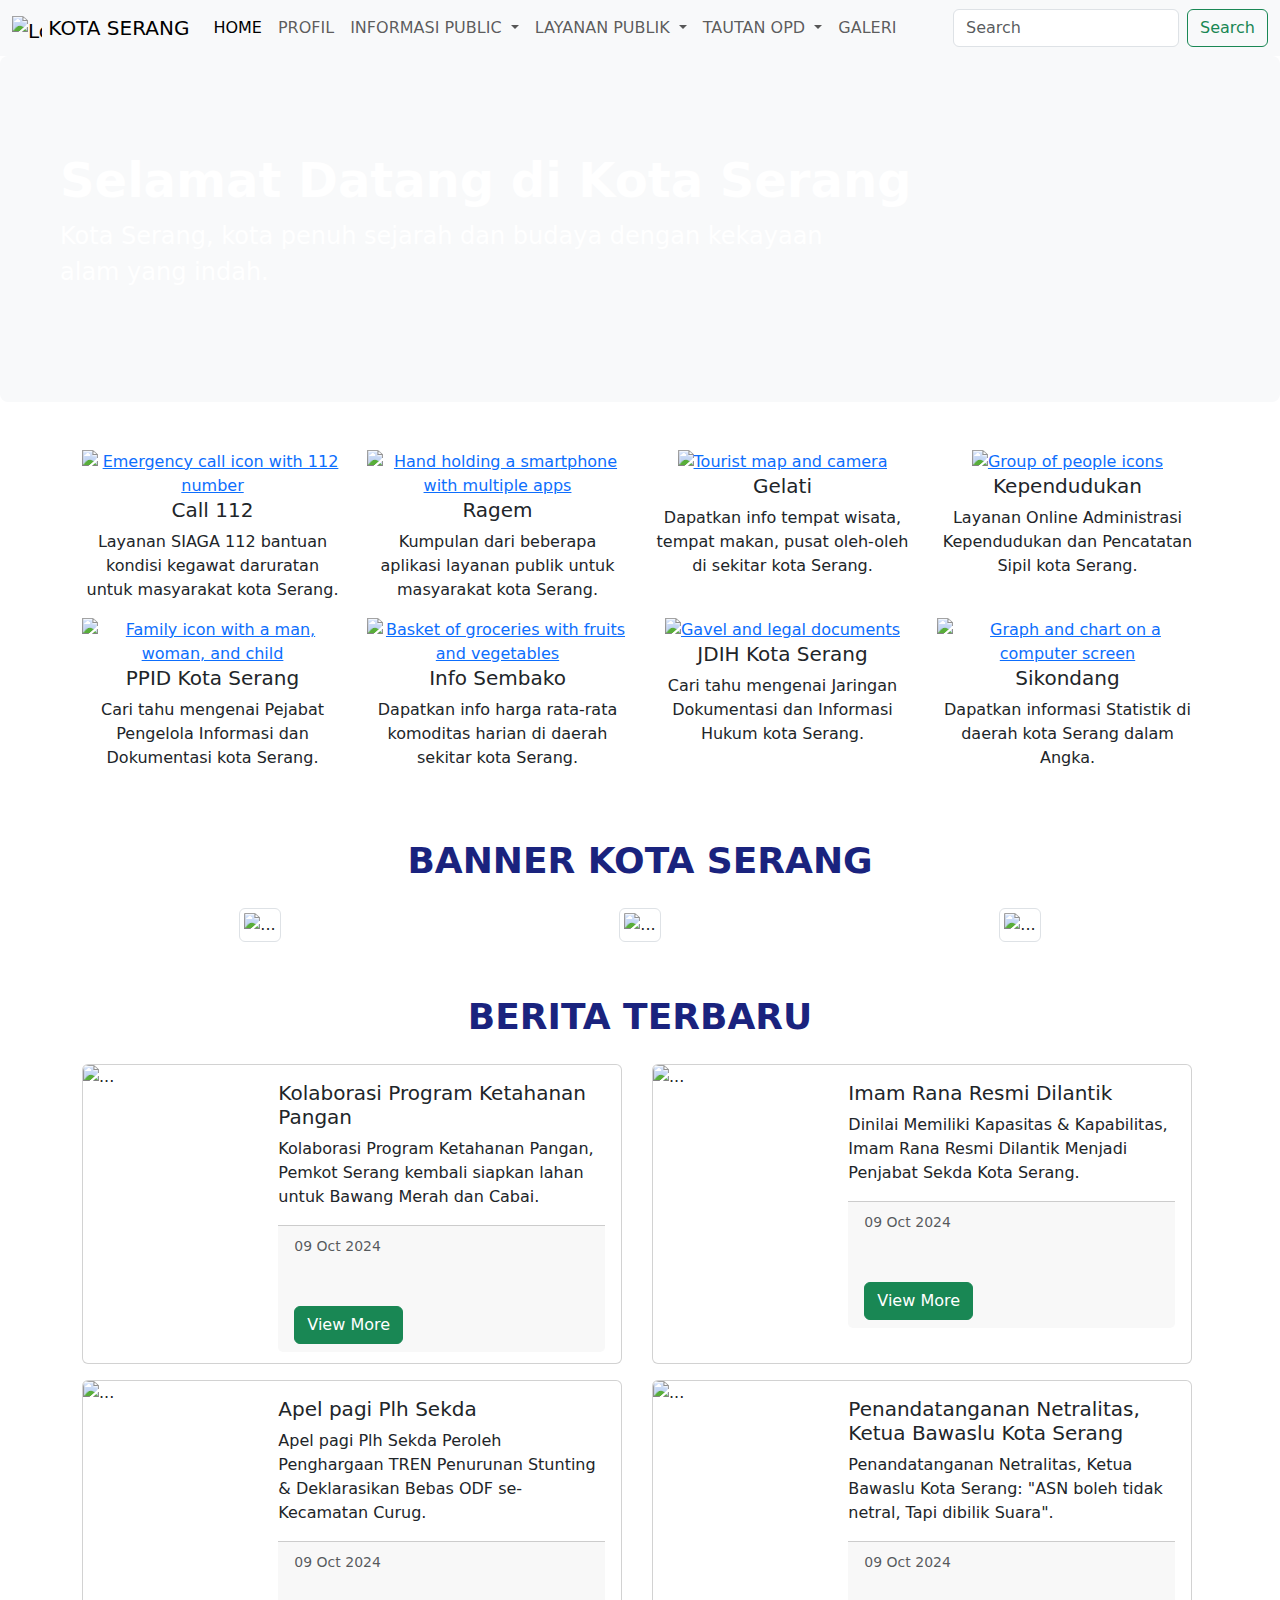
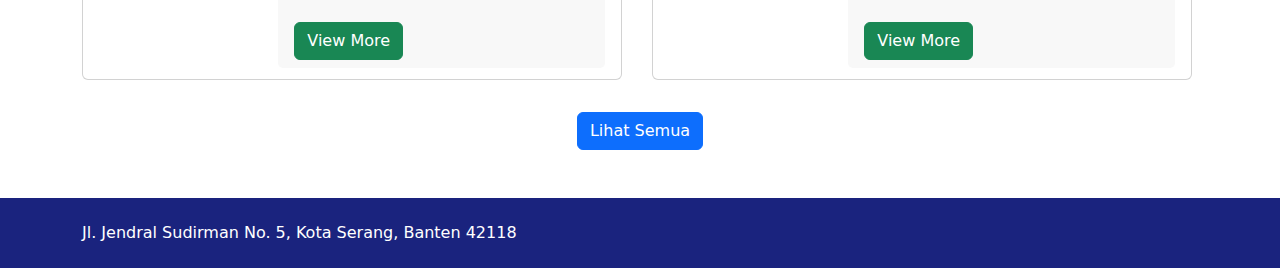
==== index.html @ 96d89152 "add tautan odp" ====
<!DOCTYPE html>
<html lang="en">
  <head>
    <meta charset="utf-8" />
    <meta name="viewport" content="width=device-width, initial-scale=1" />
    <title>KOTA SERANG</title>
    <link
      href="https://cdn.jsdelivr.net/npm/bootstrap@5.3.3/dist/css/bootstrap.min.css"
      rel="stylesheet"
      integrity="sha384-QWTKZyjpPEjISv5WaRU9OFeRpok6YctnYmDr5pNlyT2bRjXh0JMhjY6hW+ALEwIH"
      crossorigin="anonymous"
    />
    <script
      src="https://kit.fontawesome.com/6e5dc6b03e.js"
      crossorigin="anonymous"
    ></script>

    <link rel="stylesheet" href="style.css" />
  </head>
  <body>
    <!-- Navbar -->
    <nav class="navbar navbar-expand-lg bg-body-tertiary">
      <div class="container-fluid">
        <a class="navbar-brand" href="#">
          <img
            src="https://banner2.cleanpng.com/20180914/lju/kisspng-serang-regency-clip-art-south-tangerang-5b9c08087a2b71.4984529815369523285004.jpg"
            alt="Logo"
            width="30"
            height="24"
            class="d-inline-block align-text-top"
          />
          KOTA SERANG
        </a>
        <button
          class="navbar-toggler"
          type="button"
          data-bs-toggle="collapse"
          data-bs-target="#navbarSupportedContent"
          aria-controls="navbarSupportedContent"
          aria-expanded="false"
          aria-label="Toggle navigation"
        >
          <span class="navbar-toggler-icon"></span>
        </button>
        <div class="collapse navbar-collapse" id="navbarSupportedContent">
          <ul class="navbar-nav me-auto mb-2 mb-lg-0">
            <li class="nav-item">
              <a class="nav-link active" aria-current="page" href="index.html"
                >HOME</a
              >
            </li>
            <li class="nav-item">
              <a class="nav-link" aria-current="page" href="profil.html"
                >PROFIL</a
              >
            </li>
            <li class="nav-item dropdown">
              <a
                class="nav-link dropdown-toggle"
                href="#"
                role="button"
                data-bs-toggle="dropdown"
                aria-expanded="false"
              >
                INFORMASI PUBLIC
              </a>
              <ul class="dropdown-menu">
                <li>
                  <a class="dropdown-item" href="kearifanLokal.html"
                    >Kearifan Lokal</a
                  >
                </li>
                <li><a class="dropdown-item" href="#">Kependudukan</a></li>
                <li>
                  <a class="dropdown-item" href="perdaganganJasa.html"
                    >Perdagangan dan Jasa</a
                  >
                </li>
                <li><a class="dropdown-item" href="#">Pendidikan</a></li>
                <li><a class="dropdown-item" href="#">UMKM</a></li>
                <li><a class="dropdown-item" href="#">Keuangan Daerah</a></li>
              </ul>
            </li>
            <li class="nav-item dropdown">
              <a
                class="nav-link dropdown-toggle"
                href="#"
                role="button"
                data-bs-toggle="dropdown"
                aria-expanded="false"
              >
                LAYANAN PUBLIK
              </a>
              <ul class="dropdown-menu">
                <li><a class="dropdown-item" href="#">SIAGA 112</a></li>
                <li><a class="dropdown-item" href="#">RAGEM</a></li>
                <li>
                  <a class="dropdown-item" href="#">GELATI</a>
                </li>
                <li><a class="dropdown-item" href="#">INFO SEMBAKO</a></li>
                <li><a class="dropdown-item" href="#">PPID</a></li>
                <li><a class="dropdown-item" href="#">SIKONDANG</a></li>
                <li><a class="dropdown-item" href="#">JDIH KOTA SERANG</a></li>
              </ul>
            </li>
            <li class="nav-item dropdown">
              <a
                class="nav-link dropdown-toggle"
                href="#"
                role="button"
                data-bs-toggle="dropdown"
                aria-expanded="false"
              >
                TAUTAN OPD
              </a>
              <ul class="dropdown-menu">
                <li>
                  <a
                    class="dropdown-item"
                    href="https://dinkes.serangkota.go.id/"
                    >DINKES KOTA SERANG</a
                  >
                </li>
                <li>
                  <a
                    class="dropdown-item"
                    href="https://kominfo.serangkota.go.id/"
                    >KOMINFO KOTA SERANG</a
                  >
                </li>
                <li>
                  <a
                    class="dropdown-item"
                    href="https://dp3akb.serangkota.go.id/"
                    >DP3KB KOTA SERANG</a
                  >
                </li>
                <li>
                  <a
                    class="dropdown-item"
                    href="https://disdikbud2.serangkota.go.id/"
                    >DISDIKBUD KOTA SERANG</a
                  >
                </li>
                <li>
                  <a
                    class="dropdown-item"
                    href="https://kesbangpol.serangkota.go.id/"
                    >KESBANGPOL KOTA SERANG</a
                  >
                </li>
                <li>
                  <a
                    class="dropdown-item"
                    href="https://bppbj2.serangkota.go.id/"
                    >BPPJB KOTA SERANG</a
                  >
                </li>
                <li>
                  <a
                    class="dropdown-item"
                    href="https://setdprd.serangkota.go.id/"
                    >SET DPRD KOTA SERANG</a
                  >
                </li>
                <li>
                  <a
                    class="dropdown-item"
                    href="https://bkpsdm.serangkota.go.id/"
                    >BKPSDM KOTA SERANG</a
                  >
                </li>
              </ul>
            </li>
            <li class="nav-item">
              <a class="nav-link" aria-current="page" href="#">GALERI</a>
            </li>
          </ul>
          <form class="d-flex" role="search">
            <input
              class="form-control me-2"
              type="search"
              placeholder="Search"
              aria-label="Search"
            />
            <button class="btn btn-outline-success" type="submit">
              Search
            </button>
          </form>
        </div>
      </div>
    </nav>
    <!-- Jumbotron -->
    <div
      class="p-5 mb-4 bg-light rounded-3"
      style="
        background-image: url('https://dp3akb.serangkota.go.id/po-content/uploads/banner_2.jpg');
        background-size: cover;
        background-position: center;
        color: white;
      "
    >
      <div class="container-fluid py-5">
        <h1 class="display-5 fw-bold">Selamat Datang di Kota Serang</h1>
        <p class="col-md-8 fs-4">
          Kota Serang, kota penuh sejarah dan budaya dengan kekayaan alam yang
          indah.
        </p>
      </div>
    </div>
    <div class="container mt-5">
      <!-- Layanan Public -->
      <div class="row text-center layananPublic">
        <div class="col-md-3 service-item">
          <a href="tel:112">
            <img
              alt="Emergency call icon with 112 number"
              height="100"
              src="https://serangkota.go.id/po-content/uploads/112.svg"
              width="100"
            />
          </a>
          <h5>Call 112</h5>
          <p>
            Layanan SIAGA 112 bantuan kondisi kegawat daruratan untuk masyarakat
            kota Serang.
          </p>
        </div>
        <div class="col-md-3 service-item">
          <a href="https://ragem.serangkota.go.id/">
            <img
              alt="Hand holding a smartphone with multiple apps"
              height="100"
              src="https://serangkota.go.id/po-content/uploads/ragem.svg"
              width="100"
            />
          </a>
          <h5>Ragem</h5>
          <p>
            Kumpulan dari beberapa aplikasi layanan publik untuk masyarakat kota
            Serang.
          </p>
        </div>
        <div class="col-md-3 service-item">
          <a href="https://gelati.serangkota.go.id/">
            <img
              alt="Tourist map and camera"
              height="100"
              src="https://serangkota.go.id/po-content/uploads/gelati.svg"
              width="100"
            />
          </a>
          <h5>Gelati</h5>
          <p>
            Dapatkan info tempat wisata, tempat makan, pusat oleh-oleh di
            sekitar kota Serang.
          </p>
        </div>
        <div class="col-md-3 service-item">
          <a href="http://disdukcapilonline.serangkota.go.id/">
            <img
              alt="Group of people icons"
              height="100"
              src="https://serangkota.go.id/po-content/uploads/kependudukan.svg"
              width="100"
            />
          </a>
          <h5>Kependudukan</h5>
          <p>
            Layanan Online Administrasi Kependudukan dan Pencatatan Sipil kota
            Serang.
          </p>
        </div>
        <div class="col-md-3 service-item">
          <a href="https://ppid.serangkota.go.id/">
            <img
              alt="Family icon with a man, woman, and child"
              height="100"
              src="https://serangkota.go.id/po-content/uploads/ppid.svg"
              width="100"
            />
          </a>
          <h5>PPID Kota Serang</h5>
          <p>
            Cari tahu mengenai Pejabat Pengelola Informasi dan Dokumentasi kota
            Serang.
          </p>
        </div>
        <div class="col-md-3 service-item">
          <a href="https://sembako.serangkota.go.id/">
            <img
              alt="Basket of groceries with fruits and vegetables"
              height="100"
              src="https://serangkota.go.id/po-content/uploads/sembako.svg"
              width="100"
            />
          </a>
          <h5>Info Sembako</h5>
          <p>
            Dapatkan info harga rata-rata komoditas harian di daerah sekitar
            kota Serang.
          </p>
        </div>
        <div class="col-md-3 service-item">
          <a href="https://jdih.serangkota.go.id/">
            <img
              alt="Gavel and legal documents"
              height="100"
              src="https://serangkota.go.id/po-content/uploads/jdih.svg"
              width="100"
            />
          </a>
          <h5>JDIH Kota Serang</h5>
          <p>
            Cari tahu mengenai Jaringan Dokumentasi dan Informasi Hukum kota
            Serang.
          </p>
        </div>
        <div class="col-md-3 service-item">
          <a href="https://sikondang.serangkota.go.id/">
            <img
              alt="Graph and chart on a computer screen"
              height="100"
              src="https://serangkota.go.id/po-content/uploads/sikondang.svg"
              width="100"
            />
          </a>
          <h5>Sikondang</h5>
          <p>Dapatkan informasi Statistik di daerah kota Serang dalam Angka.</p>
        </div>
      </div>
      <!-- Banner -->
      <div class="banner-title mt-5">BANNER KOTA SERANG</div>
      <div class="row text-center banner">
        <div class="col-md-4">
          <img
            src="https://serangkota.go.id/po-content/uploads/85f71229-a2e8-4a72-9ba0-4908dbe231d6.jpg"
            class="img-thumbnail"
            alt="..."
          />
        </div>
        <div class="col-md-4">
          <img
            src="https://serangkota.go.id/po-content/uploads/ec9eb452-47c8-43ed-be73-42f593d1307a.jpg"
            class="img-thumbnail"
            alt="..."
          />
        </div>
        <div class="col-md-4">
          <img
            src="https://serangkota.go.id/po-content/uploads/ed7d4001-b1ed-439d-be05-78d96232c792.jpg"
            class="img-thumbnail"
            alt="..."
          />
        </div>
      </div>
      <!-- Berita Terbaru -->
      <div class="banner-title mt-5">BERITA TERBARU</div>
      <div class="row berita">
        <div class="col-md-6">
          <div class="card mb-3" style="max-width: 540px; height: 300px">
            <div class="row g-0">
              <div class="col-md-4">
                <img
                  src="https://serangkota.go.id/po-content/uploads/img-20241008-wa0056.jpg"
                  class="img-fluid rounded-start"
                  alt="..."
                />
              </div>
              <div class="col-md-8">
                <div class="card-body">
                  <h5 class="card-title">
                    Kolaborasi Program Ketahanan Pangan
                  </h5>
                  <p class="card-text">
                    Kolaborasi Program Ketahanan Pangan, Pemkot Serang kembali
                    siapkan lahan untuk Bawang Merah dan Cabai.
                  </p>
                  <p class="card-footer">
                    <small class="text-body-secondary">09 Oct 2024</small><br />
                    <a href="" class="btn btn-success mt-5">View More</a>
                  </p>
                </div>
              </div>
            </div>
          </div>
        </div>
        <div class="col-md-6">
          <div class="card mb-3" style="max-width: 540px; height: 300px">
            <div class="row g-0">
              <div class="col-md-4">
                <img
                  src="https://serangkota.go.id/po-content/uploads/img-20241009-wa0072.jpg"
                  class="img-fluid rounded-start"
                  alt="..."
                />
              </div>
              <div class="col-md-8">
                <div class="card-body">
                  <h5 class="card-title">Imam Rana Resmi Dilantik</h5>
                  <p class="card-text">
                    Dinilai Memiliki Kapasitas & Kapabilitas, Imam Rana Resmi
                    Dilantik Menjadi Penjabat Sekda Kota Serang.
                  </p>
                  <p class="card-footer">
                    <small class="text-body-secondary">09 Oct 2024</small><br />
                    <a href="" class="btn btn-success mt-5">View More</a>
                  </p>
                </div>
              </div>
            </div>
          </div>
        </div>
        <div class="col-md-6">
          <div class="card mb-3" style="max-width: 540px; height: 300px">
            <div class="row g-0">
              <div class="col-md-4">
                <img
                  src="https://serangkota.go.id/po-content/uploads/img-20241007-wa0042.jpg"
                  class="img-fluid rounded-start"
                  alt="..."
                />
              </div>
              <div class="col-md-8">
                <div class="card-body">
                  <h5 class="card-title">Apel pagi Plh Sekda</h5>
                  <p class="card-text">
                    Apel pagi Plh Sekda Peroleh Penghargaan TREN Penurunan
                    Stunting & Deklarasikan Bebas ODF se-Kecamatan Curug.
                  </p>
                  <p class="card-footer">
                    <small class="text-body-secondary">09 Oct 2024</small><br />
                    <a href="" class="btn btn-success mt-5">View More</a>
                  </p>
                </div>
              </div>
            </div>
          </div>
        </div>
        <div class="col-md-6">
          <div class="card mb-3" style="max-width: 540px; height: 300px">
            <div class="row g-0">
              <div class="col-md-4">
                <img
                  src="https://serangkota.go.id/po-content/uploads/img-20241008-wa0068.jpg"
                  class="img-fluid rounded-start"
                  alt="..."
                />
              </div>
              <div class="col-md-8">
                <div class="card-body">
                  <h5 class="card-title">
                    Penandatanganan Netralitas, Ketua Bawaslu Kota Serang
                  </h5>
                  <p class="card-text">
                    Penandatanganan Netralitas, Ketua Bawaslu Kota Serang: "ASN
                    boleh tidak netral, Tapi dibilik Suara".
                  </p>
                  <p class="card-footer">
                    <small class="text-body-secondary">09 Oct 2024</small><br />
                    <a href="" class="btn btn-success mt-5">View More</a>
                  </p>
                </div>
              </div>
            </div>
          </div>
        </div>
      </div>
      <!-- Button Berita -->
      <div class="d-flex justify-content-center mt-3">
        <div class="btn btn-primary">Lihat Semua</div>
      </div>
    </div>
    <!-- Footer -->
    <footer class="footer text-center text-lg-start mt-5">
      <div class="container">
        <div class="row align-items-center">
          <div class="col-lg-6 mb-4 mb-lg-0 text-center text-lg-start">
            <i class="fas fa-map-marker-alt"></i> Jl. Jendral Sudirman No. 5,
            Kota Serang, Banten 42118
          </div>
          <div class="col-lg-6 text-center text-lg-end social-icons">
            <a href="https://twitter.com" target="_blank"
              ><i class="fab fa-twitter"></i
            ></a>
            <a href="https://facebook.com" target="_blank"
              ><i class="fab fa-facebook-f"></i
            ></a>
            <a href="https://instagram.com" target="_blank"
              ><i class="fab fa-instagram"></i
            ></a>
            <a href="https://youtube.com" target="_blank"
              ><i class="fab fa-youtube"></i
            ></a>
          </div>
        </div>
      </div>
    </footer>
  </body>
  <script
    src="https://cdn.jsdelivr.net/npm/@popperjs/core@2.11.8/dist/umd/popper.min.js"
    integrity="sha384-I7E8VVD/ismYTF4hNIPjVp/Zjvgyol6VFvRkX/vR+Vc4jQkC+hVqc2pM8ODewa9r"
    crossorigin="anonymous"
  ></script>
  <script
    src="https://cdn.jsdelivr.net/npm/bootstrap@5.3.3/dist/js/bootstrap.min.js"
    integrity="sha384-0pUGZvbkm6XF6gxjEnlmuGrJXVbNuzT9qBBavbLwCsOGabYfZo0T0to5eqruptLy"
    crossorigin="anonymous"
  ></script>
</html>
---- style.css ----
/* banner */
.banner-title {
  font-size: 36px;
  font-weight: 700;
  color: #1a237e;
  text-align: center;
  margin-bottom: 20px;
}

.footer {
  background-color: #1a237e;
  color: white;
  padding: 20px 0;
}
.footer .social-icons a {
  color: white;
  margin: 0 10px;
  font-size: 20px;
}
.footer .social-icons a:hover {
  color: #f0f0f0;
}
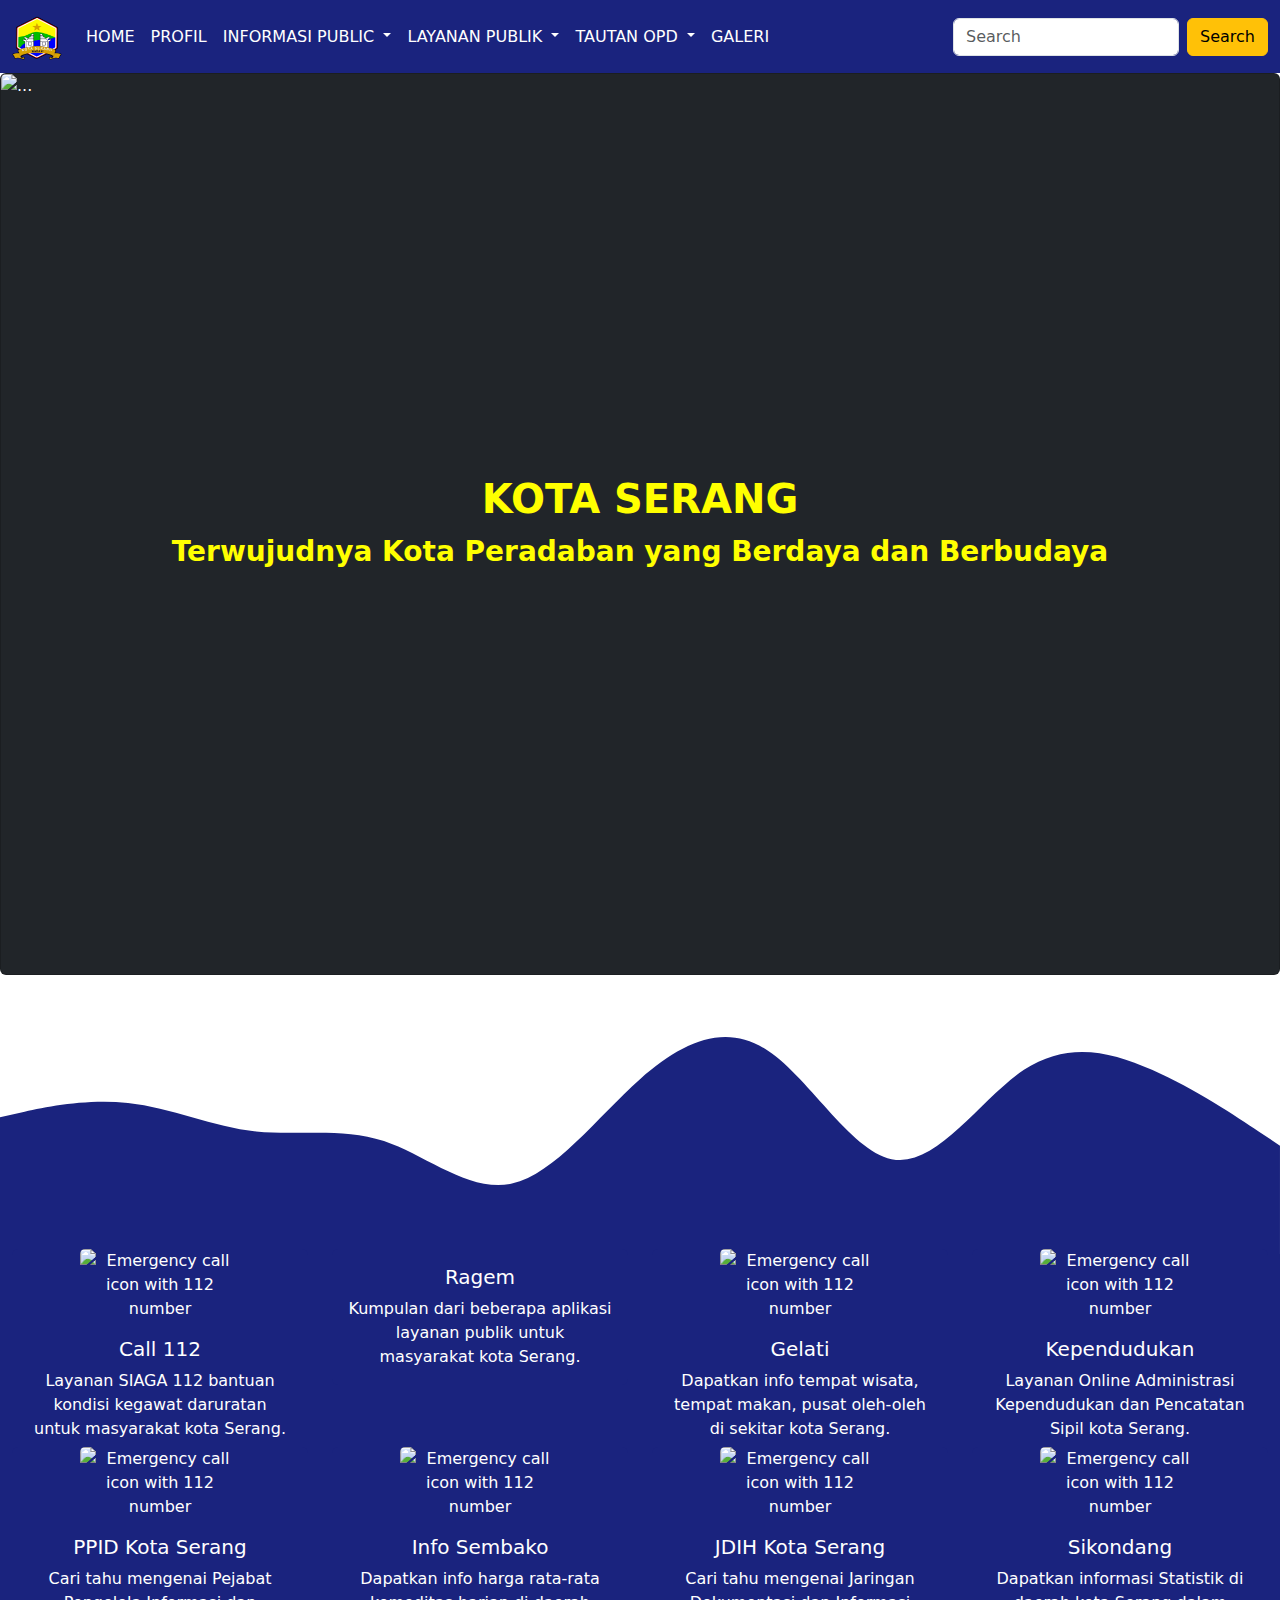
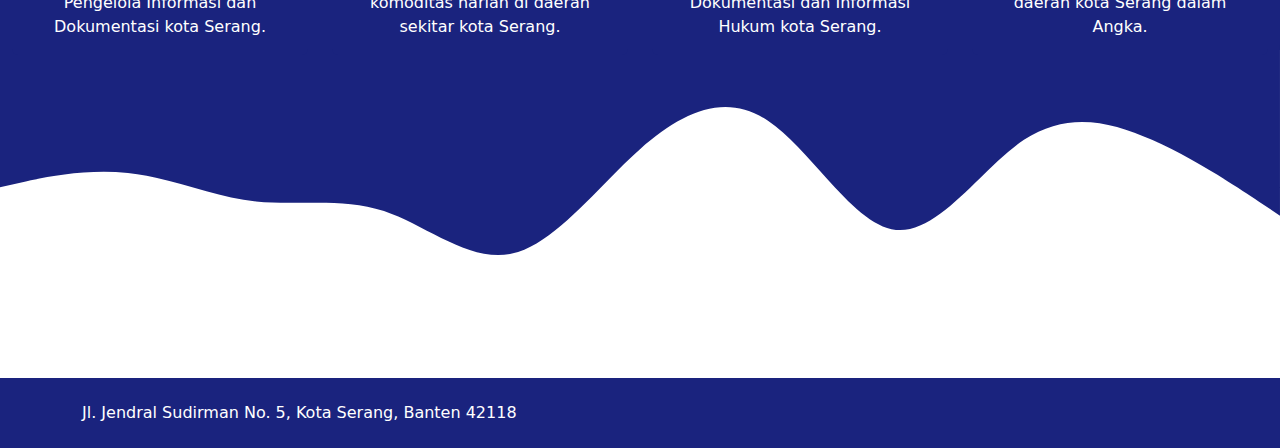
==== commit f8090d9b: "ubah desain" ====
--- a/index.html
+++ b/index.html
@@ -4,6 +4,7 @@
     <meta charset="utf-8" />
     <meta name="viewport" content="width=device-width, initial-scale=1" />
     <title>KOTA SERANG</title>
+    <link rel="icon" type="image/png" href="img/logo.png" />
     <link
       href="https://cdn.jsdelivr.net/npm/bootstrap@5.3.3/dist/css/bootstrap.min.css"
       rel="stylesheet"
@@ -19,17 +20,16 @@
   </head>
   <body>
     <!-- Navbar -->
-    <nav class="navbar navbar-expand-lg bg-body-tertiary">
+    <nav class="navbar navbar-expand-lg">
       <div class="container-fluid">
         <a class="navbar-brand" href="#">
           <img
-            src="https://banner2.cleanpng.com/20180914/lju/kisspng-serang-regency-clip-art-south-tangerang-5b9c08087a2b71.4984529815369523285004.jpg"
+            src="img/logo.png"
             alt="Logo"
-            width="30"
-            height="24"
+            width="50"
+            height="44"
             class="d-inline-block align-text-top"
           />
-          KOTA SERANG
         </a>
         <button
           class="navbar-toggler"
@@ -45,9 +45,7 @@
         <div class="collapse navbar-collapse" id="navbarSupportedContent">
           <ul class="navbar-nav me-auto mb-2 mb-lg-0">
             <li class="nav-item">
-              <a class="nav-link active" aria-current="page" href="index.html"
-                >HOME</a
-              >
+              <a class="nav-link" aria-current="page" href="index.html">HOME</a>
             </li>
             <li class="nav-item">
               <a class="nav-link" aria-current="page" href="profil.html"
@@ -183,294 +181,188 @@
               placeholder="Search"
               aria-label="Search"
             />
-            <button class="btn btn-outline-success" type="submit">
-              Search
-            </button>
+            <button class="btn btn-warning" type="submit">Search</button>
           </form>
         </div>
       </div>
     </nav>
+
     <!-- Jumbotron -->
-    <div
-      class="p-5 mb-4 bg-light rounded-3"
-      style="
-        background-image: url('https://dp3akb.serangkota.go.id/po-content/uploads/banner_2.jpg');
-        background-size: cover;
-        background-position: center;
-        color: white;
-      "
-    >
-      <div class="container-fluid py-5">
-        <h1 class="display-5 fw-bold">Selamat Datang di Kota Serang</h1>
-        <p class="col-md-8 fs-4">
-          Kota Serang, kota penuh sejarah dan budaya dengan kekayaan alam yang
-          indah.
+    <div class="card text-bg-dark jumbotron">
+      <img
+        src="https://institutbanten.ac.id/wp-content/uploads/2024/07/serang-kota.jpeg"
+        class="card-img"
+        alt="..."
+      />
+      <div class="card-img-overlay d-flex flex-column justify-content-center">
+        <h5 class="card-title jumbotron-title text-center fs-1 fw-bold">
+          KOTA SERANG
+        </h5>
+        <p class="card-text jumbotron-text text-center fs-3 fw-bold">
+          Terwujudnya Kota Peradaban yang Berdaya dan Berbudaya
         </p>
       </div>
     </div>
-    <div class="container mt-5">
-      <!-- Layanan Public -->
-      <div class="row text-center layananPublic">
-        <div class="col-md-3 service-item">
-          <a href="tel:112">
-            <img
-              alt="Emergency call icon with 112 number"
-              height="100"
+
+    <!-- Wave -->
+    <svg xmlns="http://www.w3.org/2000/svg" viewBox="0 0 1440 320">
+      <path
+        fill="#1a237e"
+        fill-opacity="1"
+        d="M0,160L24,154.7C48,149,96,139,144,144C192,149,240,171,288,176C336,181,384,171,432,186.7C480,203,528,245,576,234.7C624,224,672,160,720,117.3C768,75,816,53,864,85.3C912,117,960,203,1008,208C1056,213,1104,139,1152,106.7C1200,75,1248,85,1296,106.7C1344,128,1392,160,1416,176L1440,192L1440,320L1416,320C1392,320,1344,320,1296,320C1248,320,1200,320,1152,320C1104,320,1056,320,1008,320C960,320,912,320,864,320C816,320,768,320,720,320C672,320,624,320,576,320C528,320,480,320,432,320C384,320,336,320,288,320C240,320,192,320,144,320C96,320,48,320,24,320L0,320Z"
+      ></path>
+    </svg>
+
+    <!-- Layanan Public -->
+    <div class="container-fluid layanan-public">
+      <div class="row justify-content-center">
+        <div class="col-sm-3">
+          <div class="card border-0 text-center layanan-public">
+            <img
               src="https://serangkota.go.id/po-content/uploads/112.svg"
-              width="100"
-            />
-          </a>
-          <h5>Call 112</h5>
-          <p>
-            Layanan SIAGA 112 bantuan kondisi kegawat daruratan untuk masyarakat
-            kota Serang.
-          </p>
-        </div>
-        <div class="col-md-3 service-item">
-          <a href="https://ragem.serangkota.go.id/">
-            <img
-              alt="Hand holding a smartphone with multiple apps"
-              height="100"
+              class="card-img-top d-block mx-auto"
+              alt="Emergency call icon with 112 number"
+              style="max-width: 10rem"
+            />
+            <div class="card-body">
+              <h5 class="card-title">Call 112</h5>
+              <p class="card-text">
+                Layanan SIAGA 112 bantuan kondisi kegawat daruratan untuk
+                masyarakat kota Serang.
+              </p>
+            </div>
+          </div>
+        </div>
+        <div class="col-sm-3">
+          <div class="card border-0 text-center layanan-public">
+            <img
               src="https://serangkota.go.id/po-content/uploads/ragem.svg"
-              width="100"
-            />
-          </a>
-          <h5>Ragem</h5>
-          <p>
-            Kumpulan dari beberapa aplikasi layanan publik untuk masyarakat kota
-            Serang.
-          </p>
-        </div>
-        <div class="col-md-3 service-item">
-          <a href="https://gelati.serangkota.go.id/">
-            <img
-              alt="Tourist map and camera"
-              height="100"
+              class="card-img-top d-block mx-auto"
+              alt=""
+              style="max-width: 10rem"
+            />
+            <div class="card-body">
+              <h5 class="card-title">Ragem</h5>
+              <p class="card-text">
+                Kumpulan dari beberapa aplikasi layanan publik untuk masyarakat
+                kota Serang.
+              </p>
+            </div>
+          </div>
+        </div>
+        <div class="col-sm-3">
+          <div class="card border-0 text-center layanan-public">
+            <img
               src="https://serangkota.go.id/po-content/uploads/gelati.svg"
-              width="100"
-            />
-          </a>
-          <h5>Gelati</h5>
-          <p>
-            Dapatkan info tempat wisata, tempat makan, pusat oleh-oleh di
-            sekitar kota Serang.
-          </p>
-        </div>
-        <div class="col-md-3 service-item">
-          <a href="http://disdukcapilonline.serangkota.go.id/">
-            <img
-              alt="Group of people icons"
-              height="100"
+              class="card-img-top d-block mx-auto"
+              alt="Emergency call icon with 112 number"
+              style="max-width: 10rem"
+            />
+            <div class="card-body">
+              <h5 class="card-title">Gelati</h5>
+              <p class="card-text">
+                Dapatkan info tempat wisata, tempat makan, pusat oleh-oleh di
+                sekitar kota Serang.
+              </p>
+            </div>
+          </div>
+        </div>
+        <div class="col-sm-3">
+          <div class="card border-0 text-center layanan-public">
+            <img
               src="https://serangkota.go.id/po-content/uploads/kependudukan.svg"
-              width="100"
-            />
-          </a>
-          <h5>Kependudukan</h5>
-          <p>
-            Layanan Online Administrasi Kependudukan dan Pencatatan Sipil kota
-            Serang.
-          </p>
-        </div>
-        <div class="col-md-3 service-item">
-          <a href="https://ppid.serangkota.go.id/">
-            <img
-              alt="Family icon with a man, woman, and child"
-              height="100"
-              src="https://serangkota.go.id/po-content/uploads/ppid.svg"
-              width="100"
-            />
-          </a>
-          <h5>PPID Kota Serang</h5>
-          <p>
-            Cari tahu mengenai Pejabat Pengelola Informasi dan Dokumentasi kota
-            Serang.
-          </p>
-        </div>
-        <div class="col-md-3 service-item">
-          <a href="https://sembako.serangkota.go.id/">
-            <img
-              alt="Basket of groceries with fruits and vegetables"
-              height="100"
+              class="card-img-top d-block mx-auto"
+              alt="Emergency call icon with 112 number"
+              style="max-width: 10rem"
+            />
+            <div class="card-body">
+              <h5 class="card-title">Kependudukan</h5>
+              <p class="card-text">
+                Layanan Online Administrasi Kependudukan dan Pencatatan Sipil
+                kota Serang.
+              </p>
+            </div>
+          </div>
+        </div>
+        <div class="col-sm-3">
+          <div class="card border-0 text-center layanan-public">
+            <img
               src="https://serangkota.go.id/po-content/uploads/sembako.svg"
-              width="100"
-            />
-          </a>
-          <h5>Info Sembako</h5>
-          <p>
-            Dapatkan info harga rata-rata komoditas harian di daerah sekitar
-            kota Serang.
-          </p>
-        </div>
-        <div class="col-md-3 service-item">
-          <a href="https://jdih.serangkota.go.id/">
-            <img
-              alt="Gavel and legal documents"
-              height="100"
+              class="card-img-top d-block mx-auto"
+              alt="Emergency call icon with 112 number"
+              style="max-width: 10rem"
+            />
+            <div class="card-body">
+              <h5 class="card-title">PPID Kota Serang</h5>
+              <p class="card-text">
+                Cari tahu mengenai Pejabat Pengelola Informasi dan Dokumentasi
+                kota Serang.
+              </p>
+            </div>
+          </div>
+        </div>
+        <div class="col-sm-3">
+          <div class="card border-0 text-center layanan-public">
+            <img
+              src="https://serangkota.go.id/po-content/uploads/sembako.svg"
+              class="card-img-top d-block mx-auto"
+              alt="Emergency call icon with 112 number"
+              style="max-width: 10rem"
+            />
+            <div class="card-body">
+              <h5 class="card-title">Info Sembako</h5>
+              <p class="card-text">
+                Dapatkan info harga rata-rata komoditas harian di daerah sekitar
+                kota Serang.
+              </p>
+            </div>
+          </div>
+        </div>
+        <div class="col-sm-3">
+          <div class="card border-0 text-center layanan-public">
+            <img
               src="https://serangkota.go.id/po-content/uploads/jdih.svg"
-              width="100"
-            />
-          </a>
-          <h5>JDIH Kota Serang</h5>
-          <p>
-            Cari tahu mengenai Jaringan Dokumentasi dan Informasi Hukum kota
-            Serang.
-          </p>
-        </div>
-        <div class="col-md-3 service-item">
-          <a href="https://sikondang.serangkota.go.id/">
-            <img
-              alt="Graph and chart on a computer screen"
-              height="100"
+              class="card-img-top d-block mx-auto"
+              alt="Emergency call icon with 112 number"
+              style="max-width: 10rem"
+            />
+            <div class="card-body">
+              <h5 class="card-title">JDIH Kota Serang</h5>
+              <p class="card-text">
+                Cari tahu mengenai Jaringan Dokumentasi dan Informasi Hukum kota
+                Serang.
+              </p>
+            </div>
+          </div>
+        </div>
+        <div class="col-sm-3">
+          <div class="card border-0 text-center layanan-public">
+            <img
               src="https://serangkota.go.id/po-content/uploads/sikondang.svg"
-              width="100"
-            />
-          </a>
-          <h5>Sikondang</h5>
-          <p>Dapatkan informasi Statistik di daerah kota Serang dalam Angka.</p>
-        </div>
-      </div>
-      <!-- Banner -->
-      <div class="banner-title mt-5">BANNER KOTA SERANG</div>
-      <div class="row text-center banner">
-        <div class="col-md-4">
-          <img
-            src="https://serangkota.go.id/po-content/uploads/85f71229-a2e8-4a72-9ba0-4908dbe231d6.jpg"
-            class="img-thumbnail"
-            alt="..."
-          />
-        </div>
-        <div class="col-md-4">
-          <img
-            src="https://serangkota.go.id/po-content/uploads/ec9eb452-47c8-43ed-be73-42f593d1307a.jpg"
-            class="img-thumbnail"
-            alt="..."
-          />
-        </div>
-        <div class="col-md-4">
-          <img
-            src="https://serangkota.go.id/po-content/uploads/ed7d4001-b1ed-439d-be05-78d96232c792.jpg"
-            class="img-thumbnail"
-            alt="..."
-          />
-        </div>
-      </div>
-      <!-- Berita Terbaru -->
-      <div class="banner-title mt-5">BERITA TERBARU</div>
-      <div class="row berita">
-        <div class="col-md-6">
-          <div class="card mb-3" style="max-width: 540px; height: 300px">
-            <div class="row g-0">
-              <div class="col-md-4">
-                <img
-                  src="https://serangkota.go.id/po-content/uploads/img-20241008-wa0056.jpg"
-                  class="img-fluid rounded-start"
-                  alt="..."
-                />
-              </div>
-              <div class="col-md-8">
-                <div class="card-body">
-                  <h5 class="card-title">
-                    Kolaborasi Program Ketahanan Pangan
-                  </h5>
-                  <p class="card-text">
-                    Kolaborasi Program Ketahanan Pangan, Pemkot Serang kembali
-                    siapkan lahan untuk Bawang Merah dan Cabai.
-                  </p>
-                  <p class="card-footer">
-                    <small class="text-body-secondary">09 Oct 2024</small><br />
-                    <a href="" class="btn btn-success mt-5">View More</a>
-                  </p>
-                </div>
-              </div>
-            </div>
-          </div>
-        </div>
-        <div class="col-md-6">
-          <div class="card mb-3" style="max-width: 540px; height: 300px">
-            <div class="row g-0">
-              <div class="col-md-4">
-                <img
-                  src="https://serangkota.go.id/po-content/uploads/img-20241009-wa0072.jpg"
-                  class="img-fluid rounded-start"
-                  alt="..."
-                />
-              </div>
-              <div class="col-md-8">
-                <div class="card-body">
-                  <h5 class="card-title">Imam Rana Resmi Dilantik</h5>
-                  <p class="card-text">
-                    Dinilai Memiliki Kapasitas & Kapabilitas, Imam Rana Resmi
-                    Dilantik Menjadi Penjabat Sekda Kota Serang.
-                  </p>
-                  <p class="card-footer">
-                    <small class="text-body-secondary">09 Oct 2024</small><br />
-                    <a href="" class="btn btn-success mt-5">View More</a>
-                  </p>
-                </div>
-              </div>
-            </div>
-          </div>
-        </div>
-        <div class="col-md-6">
-          <div class="card mb-3" style="max-width: 540px; height: 300px">
-            <div class="row g-0">
-              <div class="col-md-4">
-                <img
-                  src="https://serangkota.go.id/po-content/uploads/img-20241007-wa0042.jpg"
-                  class="img-fluid rounded-start"
-                  alt="..."
-                />
-              </div>
-              <div class="col-md-8">
-                <div class="card-body">
-                  <h5 class="card-title">Apel pagi Plh Sekda</h5>
-                  <p class="card-text">
-                    Apel pagi Plh Sekda Peroleh Penghargaan TREN Penurunan
-                    Stunting & Deklarasikan Bebas ODF se-Kecamatan Curug.
-                  </p>
-                  <p class="card-footer">
-                    <small class="text-body-secondary">09 Oct 2024</small><br />
-                    <a href="" class="btn btn-success mt-5">View More</a>
-                  </p>
-                </div>
-              </div>
-            </div>
-          </div>
-        </div>
-        <div class="col-md-6">
-          <div class="card mb-3" style="max-width: 540px; height: 300px">
-            <div class="row g-0">
-              <div class="col-md-4">
-                <img
-                  src="https://serangkota.go.id/po-content/uploads/img-20241008-wa0068.jpg"
-                  class="img-fluid rounded-start"
-                  alt="..."
-                />
-              </div>
-              <div class="col-md-8">
-                <div class="card-body">
-                  <h5 class="card-title">
-                    Penandatanganan Netralitas, Ketua Bawaslu Kota Serang
-                  </h5>
-                  <p class="card-text">
-                    Penandatanganan Netralitas, Ketua Bawaslu Kota Serang: "ASN
-                    boleh tidak netral, Tapi dibilik Suara".
-                  </p>
-                  <p class="card-footer">
-                    <small class="text-body-secondary">09 Oct 2024</small><br />
-                    <a href="" class="btn btn-success mt-5">View More</a>
-                  </p>
-                </div>
-              </div>
-            </div>
-          </div>
-        </div>
-      </div>
-      <!-- Button Berita -->
-      <div class="d-flex justify-content-center mt-3">
-        <div class="btn btn-primary">Lihat Semua</div>
+              class="card-img-top d-block mx-auto"
+              alt="Emergency call icon with 112 number"
+              style="max-width: 10rem"
+            />
+            <div class="card-body">
+              <h5 class="card-title">Sikondang</h5>
+              <p class="card-text">
+                Dapatkan informasi Statistik di daerah kota Serang dalam Angka.
+              </p>
+            </div>
+          </div>
+        </div>
       </div>
     </div>
+
+    <!-- Wave -->
+    <svg xmlns="http://www.w3.org/2000/svg" viewBox="0 0 1440 320">
+      <path
+        fill="#1a237e"
+        fill-opacity="1"
+        d="M0,160L24,154.7C48,149,96,139,144,144C192,149,240,171,288,176C336,181,384,171,432,186.7C480,203,528,245,576,234.7C624,224,672,160,720,117.3C768,75,816,53,864,85.3C912,117,960,203,1008,208C1056,213,1104,139,1152,106.7C1200,75,1248,85,1296,106.7C1344,128,1392,160,1416,176L1440,192L1440,0L1416,0C1392,0,1344,0,1296,0C1248,0,1200,0,1152,0C1104,0,1056,0,1008,0C960,0,912,0,864,0C816,0,768,0,720,0C672,0,624,0,576,0C528,0,480,0,432,0C384,0,336,0,288,0C240,0,192,0,144,0C96,0,48,0,24,0L0,0Z"
+      ></path>
+    </svg>
+
     <!-- Footer -->
     <footer class="footer text-center text-lg-start mt-5">
       <div class="container">
--- a/style.css
+++ b/style.css
@@ -1,3 +1,36 @@
+/* Navbar  */
+.navbar {
+  background-color: #1a237e;
+}
+
+.navbar .container-fluid a {
+  color: white;
+}
+
+.jumbotron img {
+  height: 100vh;
+  width: 100%;
+}
+
+.jumbotron-title {
+  color: yellow;
+}
+
+.jumbotron-text {
+  color: yellow;
+}
+
+.dropdown-menu {
+  background-color: #1a237e;
+}
+
+.layanan-public {
+  background-color: #1a237e;
+  color: white;
+  margin-top: -5px;
+  margin-bottom: -5px;
+}
+
 /* banner */
 .banner-title {
   font-size: 36px;
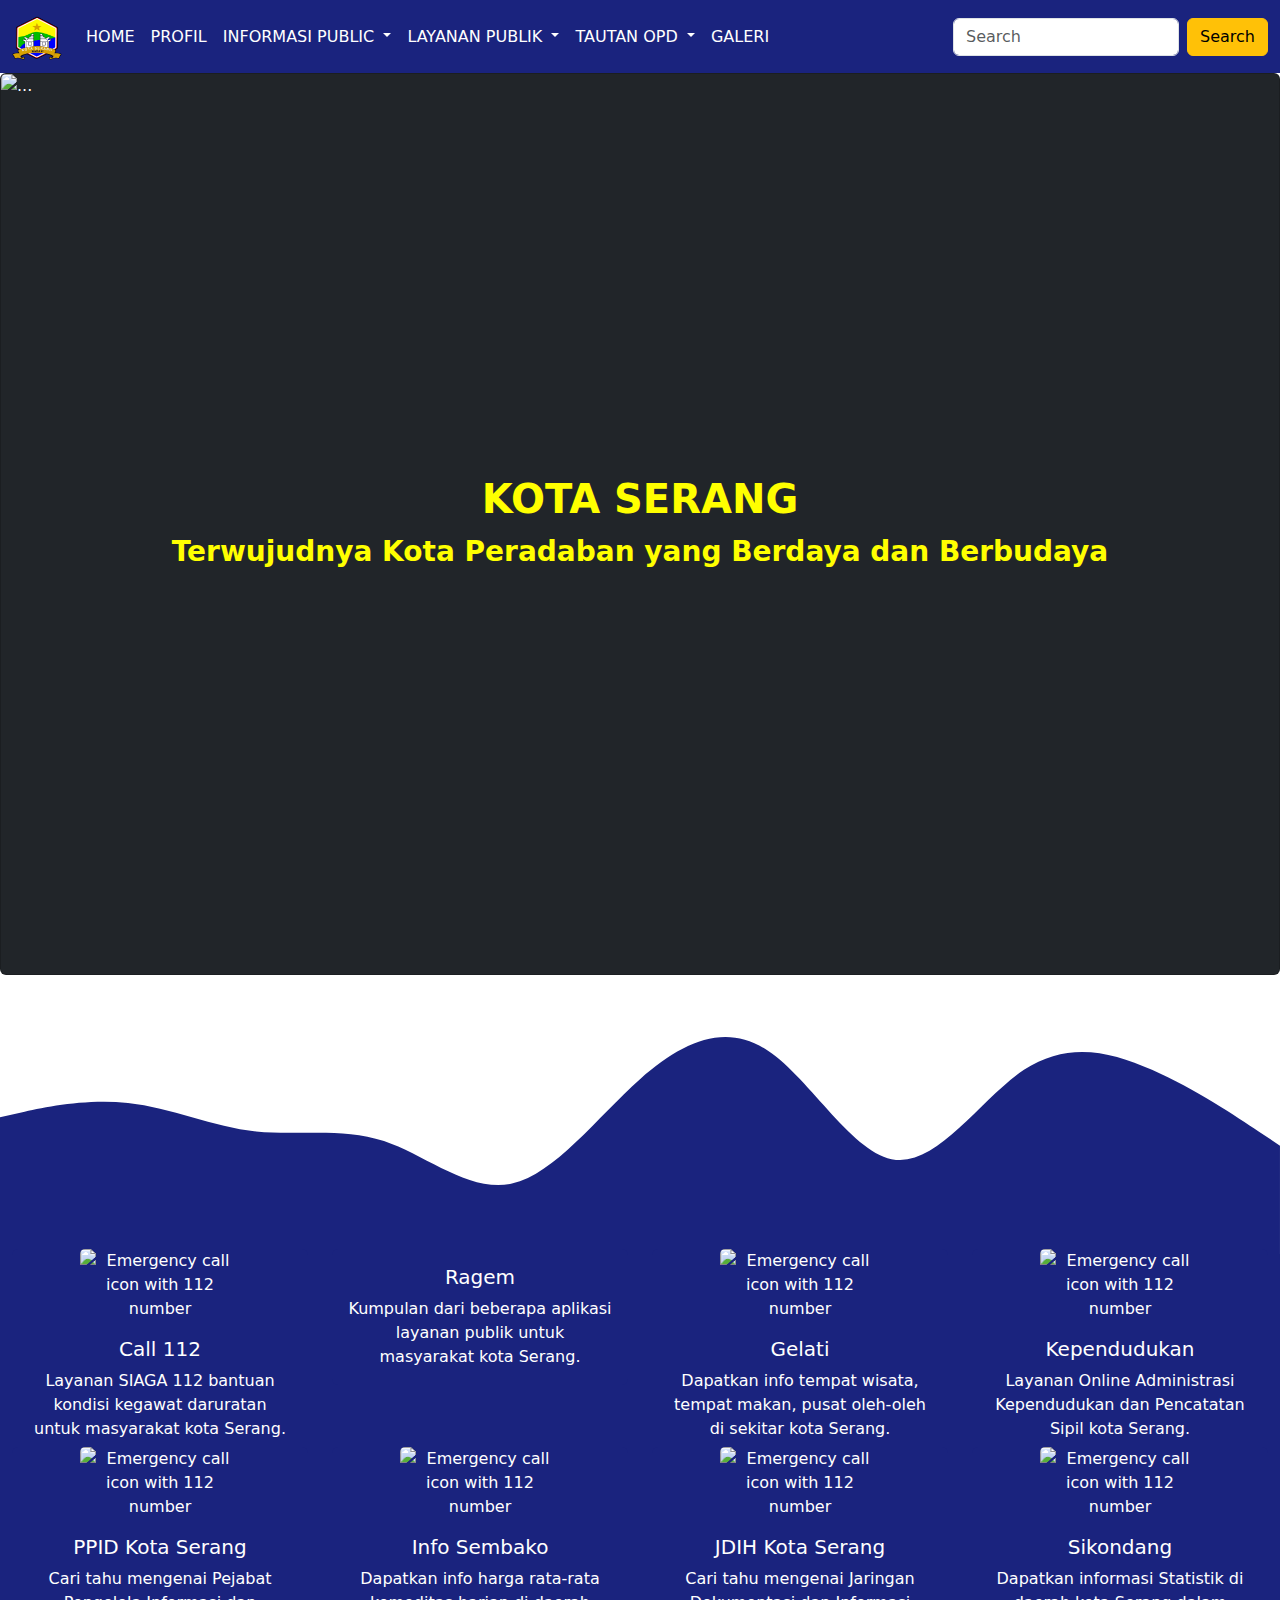
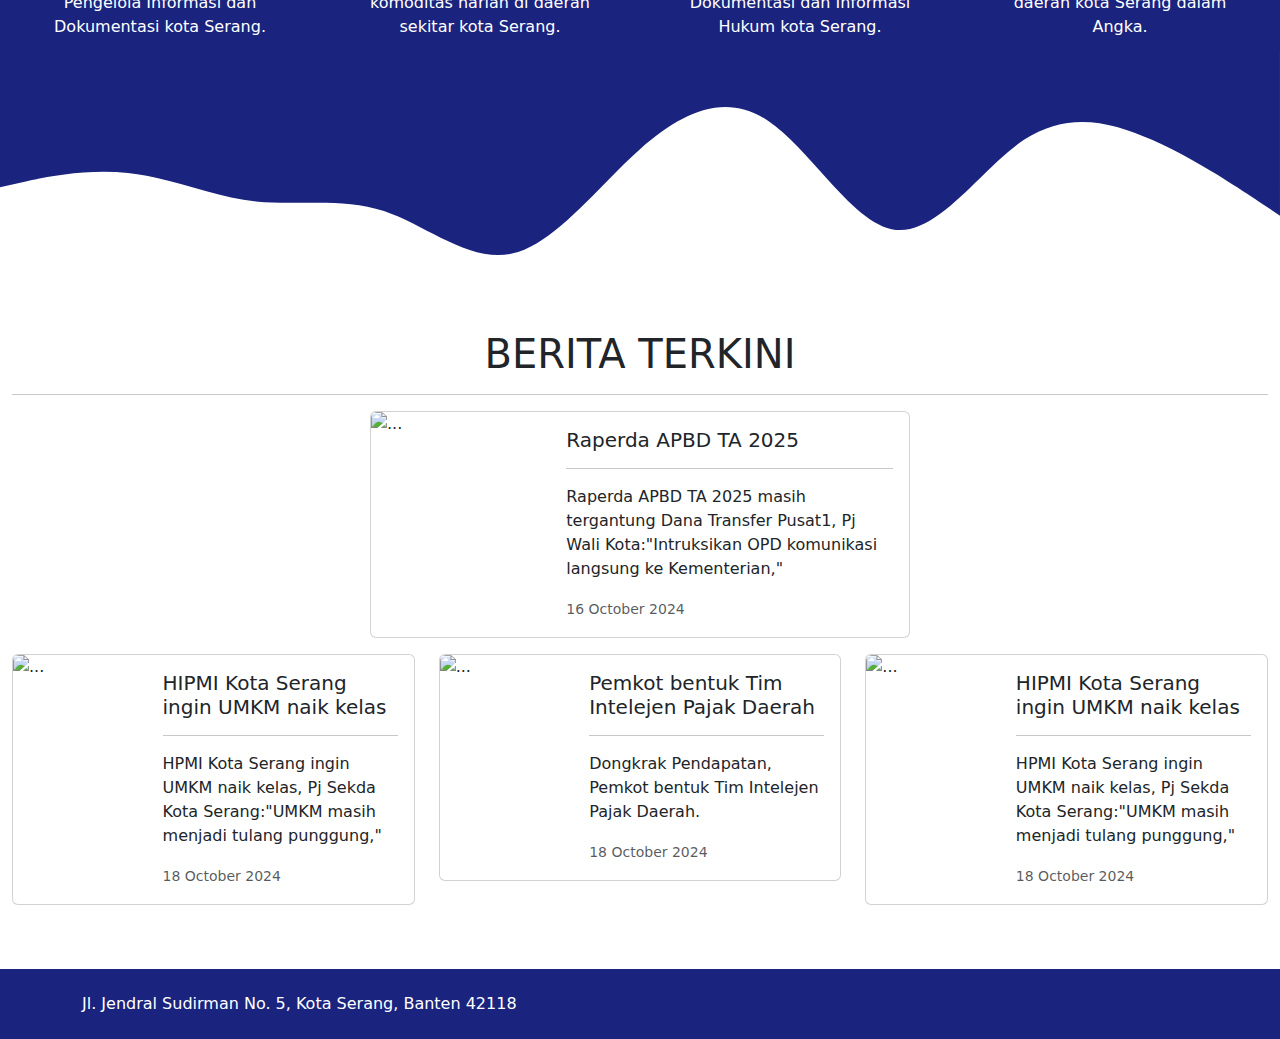
==== commit 1cf09d41: "add berita terkini" ====
--- a/index.html
+++ b/index.html
@@ -363,6 +363,127 @@
       ></path>
     </svg>
 
+    <!-- Berita Terkini -->
+    <div class="container-fluid berita-terkini">
+      <div class="title-berita-terkini text-center">
+        <h1>BERITA TERKINI</h1>
+        <hr />
+      </div>
+      <div class="d-flex justify-content-center align-items-center">
+        <div class="card mb-3" style="max-width: 540px">
+          <div class="row g-0">
+            <div class="col-md-4">
+              <img
+                src="https://serangkota.go.id/po-content/uploads/img-20241016-wa0024.jpg"
+                class="img-fluid rounded-start"
+                alt="..."
+              />
+            </div>
+            <div class="col-md-8">
+              <div class="card-body">
+                <h5 class="card-title">Raperda APBD TA 2025</h5>
+                <hr />
+                <p class="card-text">
+                  Raperda APBD TA 2025 masih tergantung Dana Transfer Pusat1, Pj
+                  Wali Kota:"Intruksikan OPD komunikasi langsung ke
+                  Kementerian,"
+                </p>
+                <p class="card-text">
+                  <small class="text-body-secondary">16 October 2024</small>
+                </p>
+              </div>
+            </div>
+          </div>
+        </div>
+      </div>
+      <div class="row">
+        <div class="col-md-4">
+          <div class="card mb-3" style="max-width: 540px">
+            <div class="row g-0">
+              <div class="col-md-4">
+                <img
+                  src="https://serangkota.go.id/po-content/uploads/img-20241018-wa0062.jpg"
+                  class="img-fluid rounded-start"
+                  alt="..."
+                />
+              </div>
+              <div class="col-md-8">
+                <div class="card-body">
+                  <h5 class="card-title">
+                    HIPMI Kota Serang ingin UMKM naik kelas
+                  </h5>
+                  <hr />
+                  <p class="card-text">
+                    HPMI Kota Serang ingin UMKM naik kelas, Pj Sekda Kota
+                    Serang:"UMKM masih menjadi tulang punggung,"
+                  </p>
+                  <p class="card-text">
+                    <small class="text-body-secondary">18 October 2024</small>
+                  </p>
+                </div>
+              </div>
+            </div>
+          </div>
+        </div>
+        <div class="col-md-4">
+          <div class="card mb-3" style="max-width: 540px">
+            <div class="row g-0">
+              <div class="col-md-4">
+                <img
+                  src="https://serangkota.go.id/po-content/uploads/img-20241018-wa0004.jpg"
+                  class="img-fluid rounded-start"
+                  alt="..."
+                />
+              </div>
+              <div class="col-md-8">
+                <div class="card-body">
+                  <h5 class="card-title">
+                    Pemkot bentuk Tim Intelejen Pajak Daerah
+                  </h5>
+                  <hr />
+                  <p class="card-text">
+                    Dongkrak Pendapatan, Pemkot bentuk Tim Intelejen Pajak
+                    Daerah.
+                  </p>
+                  <p class="card-text">
+                    <small class="text-body-secondary">18 October 2024</small>
+                  </p>
+                </div>
+              </div>
+            </div>
+          </div>
+        </div>
+        <div class="col-md-4">
+          <div class="card mb-3" style="max-width: 540px">
+            <div class="row g-0">
+              <div class="col-md-4">
+                <img
+                  src="https://serangkota.go.id/po-content/uploads/img-20241018-wa0062.jpg"
+                  class="img-fluid rounded-start"
+                  alt="..."
+                />
+              </div>
+              <div class="col-md-8">
+                <div class="card-body">
+                  <h5 class="card-title">
+                    HIPMI Kota Serang ingin UMKM naik kelas
+                  </h5>
+                  <hr />
+                  <p class="card-text">
+                    HPMI Kota Serang ingin UMKM naik kelas, Pj Sekda Kota
+                    Serang:"UMKM masih menjadi tulang punggung,"
+                  </p>
+                  <p class="card-text">
+                    <small class="text-body-secondary">18 October 2024</small>
+                  </p>
+                </div>
+              </div>
+            </div>
+          </div>
+        </div>
+      </div>
+    </div>
+
     <!-- Footer -->
     <footer class="footer text-center text-lg-start mt-5">
       <div class="container">
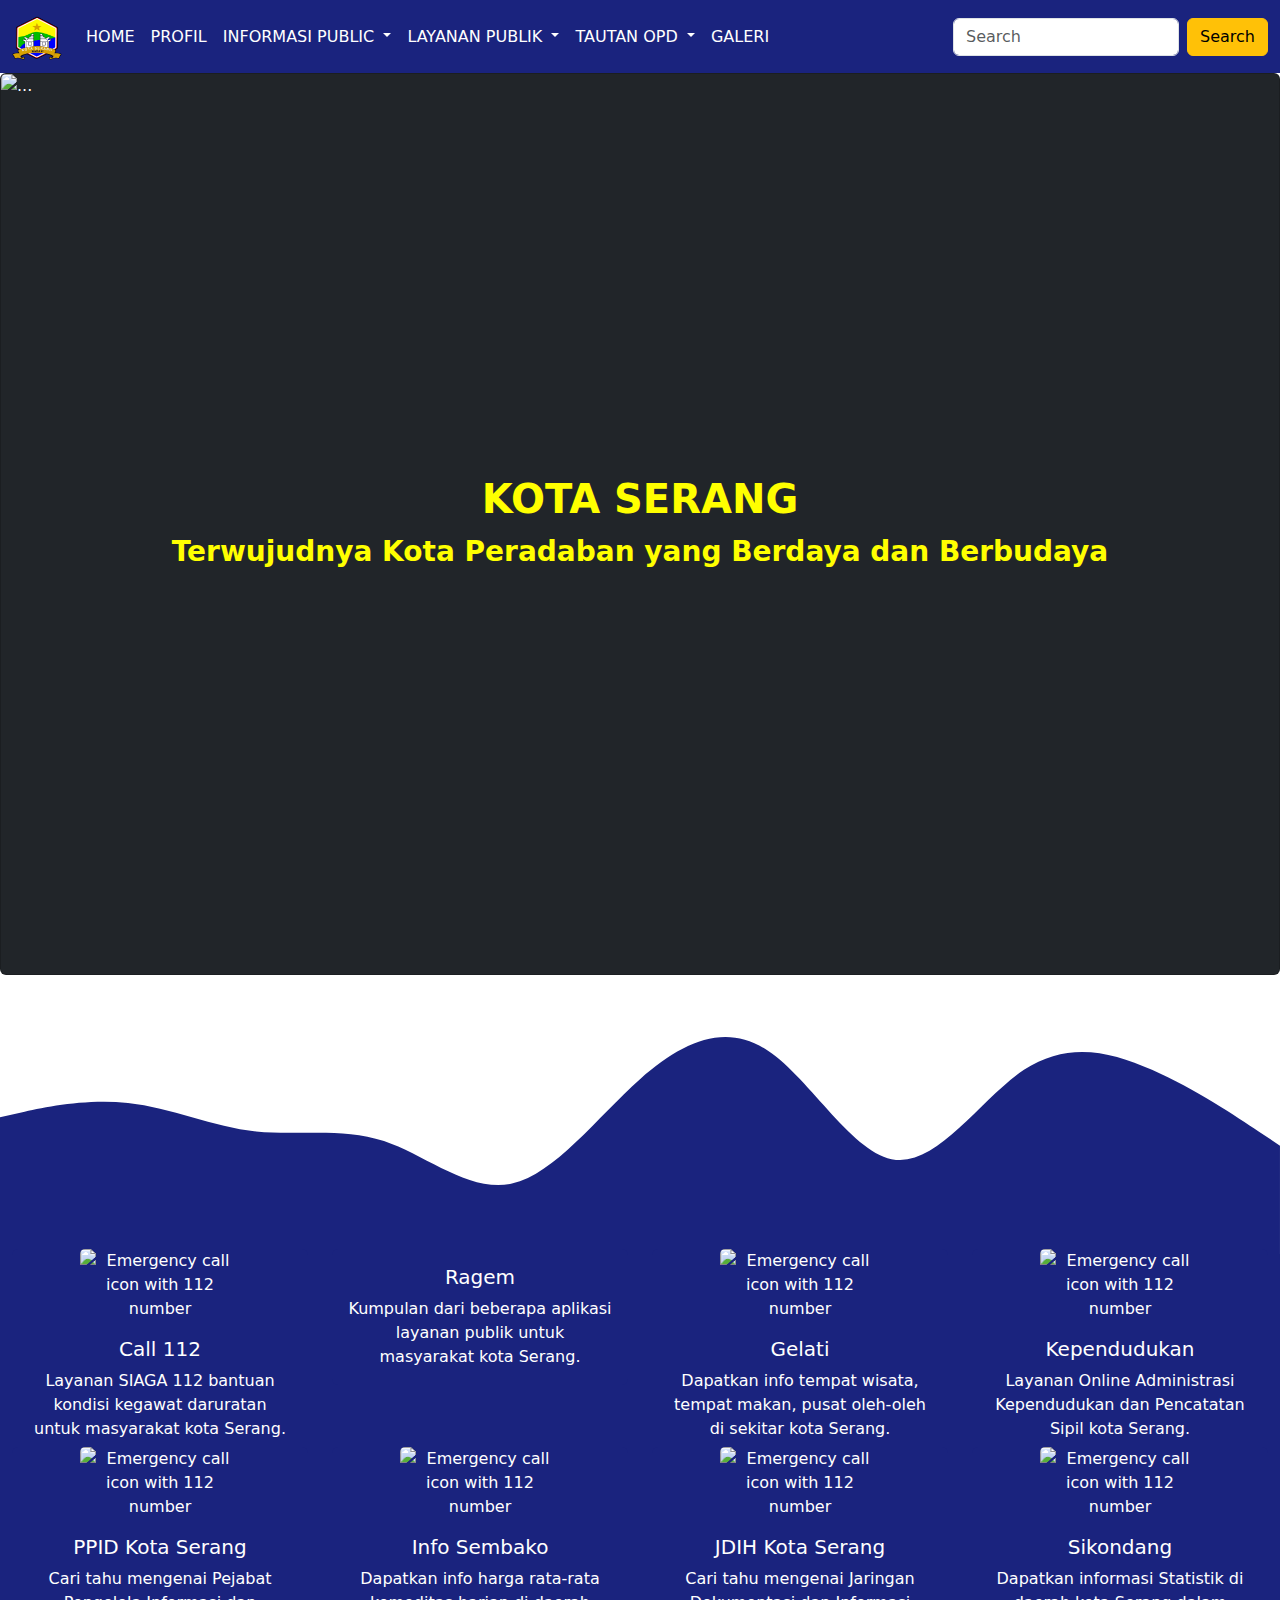
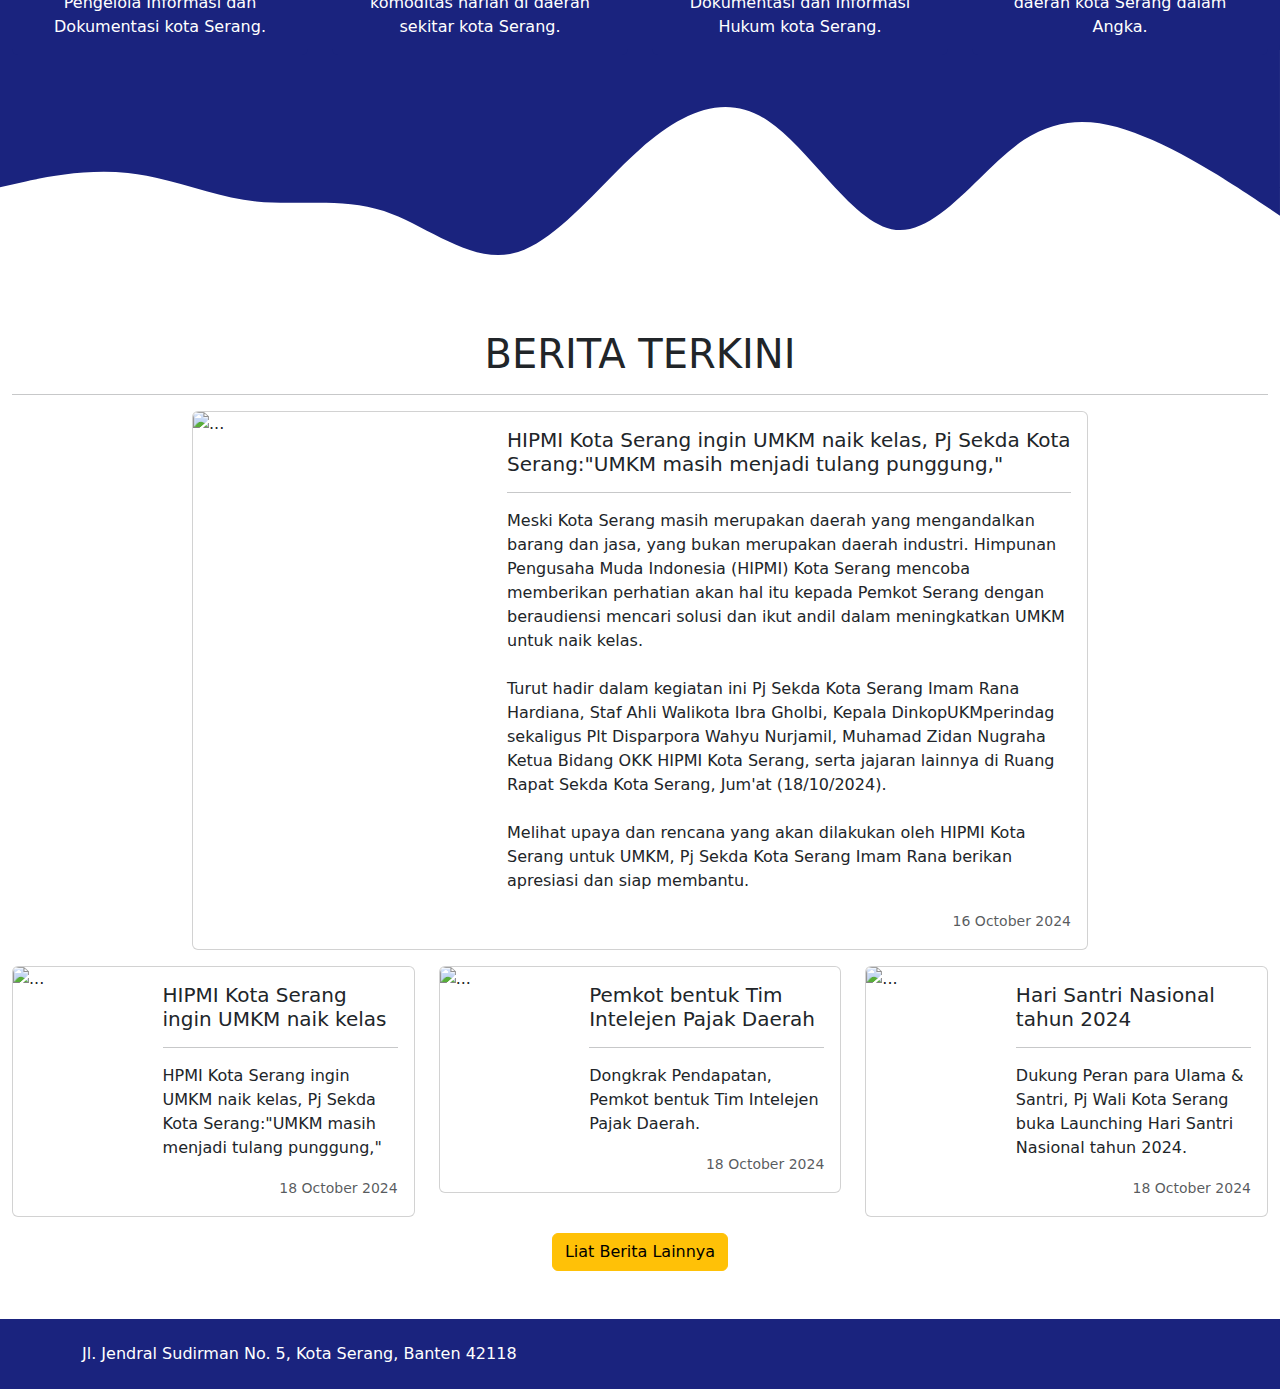
==== commit 7b1fda44: "update berita terkini" ====
--- a/index.html
+++ b/index.html
@@ -369,8 +369,8 @@
         <h1>BERITA TERKINI</h1>
         <hr />
       </div>
-      <div class="d-flex justify-content-center align-items-center">
-        <div class="card mb-3" style="max-width: 540px">
+      <div class="d-flex justify-content-center">
+        <div class="card mb-3" style="max-width: 70vw">
           <div class="row g-0">
             <div class="col-md-4">
               <img
@@ -381,14 +381,33 @@
             </div>
             <div class="col-md-8">
               <div class="card-body">
-                <h5 class="card-title">Raperda APBD TA 2025</h5>
+                <h5 class="card-title">
+                  HIPMI Kota Serang ingin UMKM naik kelas, Pj Sekda Kota
+                  Serang:"UMKM masih menjadi tulang punggung,"
+                </h5>
                 <hr />
                 <p class="card-text">
-                  Raperda APBD TA 2025 masih tergantung Dana Transfer Pusat1, Pj
-                  Wali Kota:"Intruksikan OPD komunikasi langsung ke
-                  Kementerian,"
+                  Meski Kota Serang masih merupakan daerah yang mengandalkan
+                  barang dan jasa, yang bukan merupakan daerah industri.
+                  Himpunan Pengusaha Muda Indonesia (HIPMI) Kota Serang mencoba
+                  memberikan perhatian akan hal itu kepada Pemkot Serang dengan
+                  beraudiensi mencari solusi dan ikut andil dalam meningkatkan
+                  UMKM untuk naik kelas.
+                  <br />
+                  <br />
+                  Turut hadir dalam kegiatan ini Pj Sekda Kota Serang Imam Rana
+                  Hardiana, Staf Ahli Walikota Ibra Gholbi, Kepala
+                  DinkopUKMperindag sekaligus Plt Disparpora Wahyu Nurjamil,
+                  Muhamad Zidan Nugraha Ketua Bidang OKK HIPMI Kota Serang,
+                  serta jajaran lainnya di Ruang Rapat Sekda Kota Serang, Jum'at
+                  (18/10/2024).
+                  <br />
+                  <br />
+                  Melihat upaya dan rencana yang akan dilakukan oleh HIPMI Kota
+                  Serang untuk UMKM, Pj Sekda Kota Serang Imam Rana berikan
+                  apresiasi dan siap membantu.
                 </p>
-                <p class="card-text">
+                <p class="card-text text-end">
                   <small class="text-body-secondary">16 October 2024</small>
                 </p>
               </div>
@@ -405,6 +424,7 @@
                   src="https://serangkota.go.id/po-content/uploads/img-20241018-wa0062.jpg"
                   class="img-fluid rounded-start"
                   alt="..."
+                  style="height: 230px; object-fit: cover"
                 />
               </div>
               <div class="col-md-8">
@@ -417,7 +437,7 @@
                     HPMI Kota Serang ingin UMKM naik kelas, Pj Sekda Kota
                     Serang:"UMKM masih menjadi tulang punggung,"
                   </p>
-                  <p class="card-text">
+                  <p class="card-text text-end">
                     <small class="text-body-secondary">18 October 2024</small>
                   </p>
                 </div>
@@ -433,6 +453,7 @@
                   src="https://serangkota.go.id/po-content/uploads/img-20241018-wa0004.jpg"
                   class="img-fluid rounded-start"
                   alt="..."
+                  style="height: 230px; object-fit: cover"
                 />
               </div>
               <div class="col-md-8">
@@ -445,7 +466,7 @@
                     Dongkrak Pendapatan, Pemkot bentuk Tim Intelejen Pajak
                     Daerah.
                   </p>
-                  <p class="card-text">
+                  <p class="card-text text-end">
                     <small class="text-body-secondary">18 October 2024</small>
                   </p>
                 </div>
@@ -458,22 +479,21 @@
             <div class="row g-0">
               <div class="col-md-4">
                 <img
-                  src="https://serangkota.go.id/po-content/uploads/img-20241018-wa0062.jpg"
+                  src="https://serangkota.go.id/po-content/uploads/img-20241015-wa0048.jpg"
                   class="img-fluid rounded-start"
                   alt="..."
+                  style="height: 230px; object-fit: cover"
                 />
               </div>
               <div class="col-md-8">
                 <div class="card-body">
-                  <h5 class="card-title">
-                    HIPMI Kota Serang ingin UMKM naik kelas
-                  </h5>
+                  <h5 class="card-title">Hari Santri Nasional tahun 2024</h5>
                   <hr />
                   <p class="card-text">
-                    HPMI Kota Serang ingin UMKM naik kelas, Pj Sekda Kota
-                    Serang:"UMKM masih menjadi tulang punggung,"
+                    Dukung Peran para Ulama & Santri, Pj Wali Kota Serang buka
+                    Launching Hari Santri Nasional tahun 2024.
                   </p>
-                  <p class="card-text">
+                  <p class="card-text text-end">
                     <small class="text-body-secondary">18 October 2024</small>
                   </p>
                 </div>
@@ -481,6 +501,9 @@
             </div>
           </div>
         </div>
+      </div>
+      <div class="d-flex justify-content-center">
+        <button class="btn btn-warning">Liat Berita Lainnya</button>
       </div>
     </div>
 
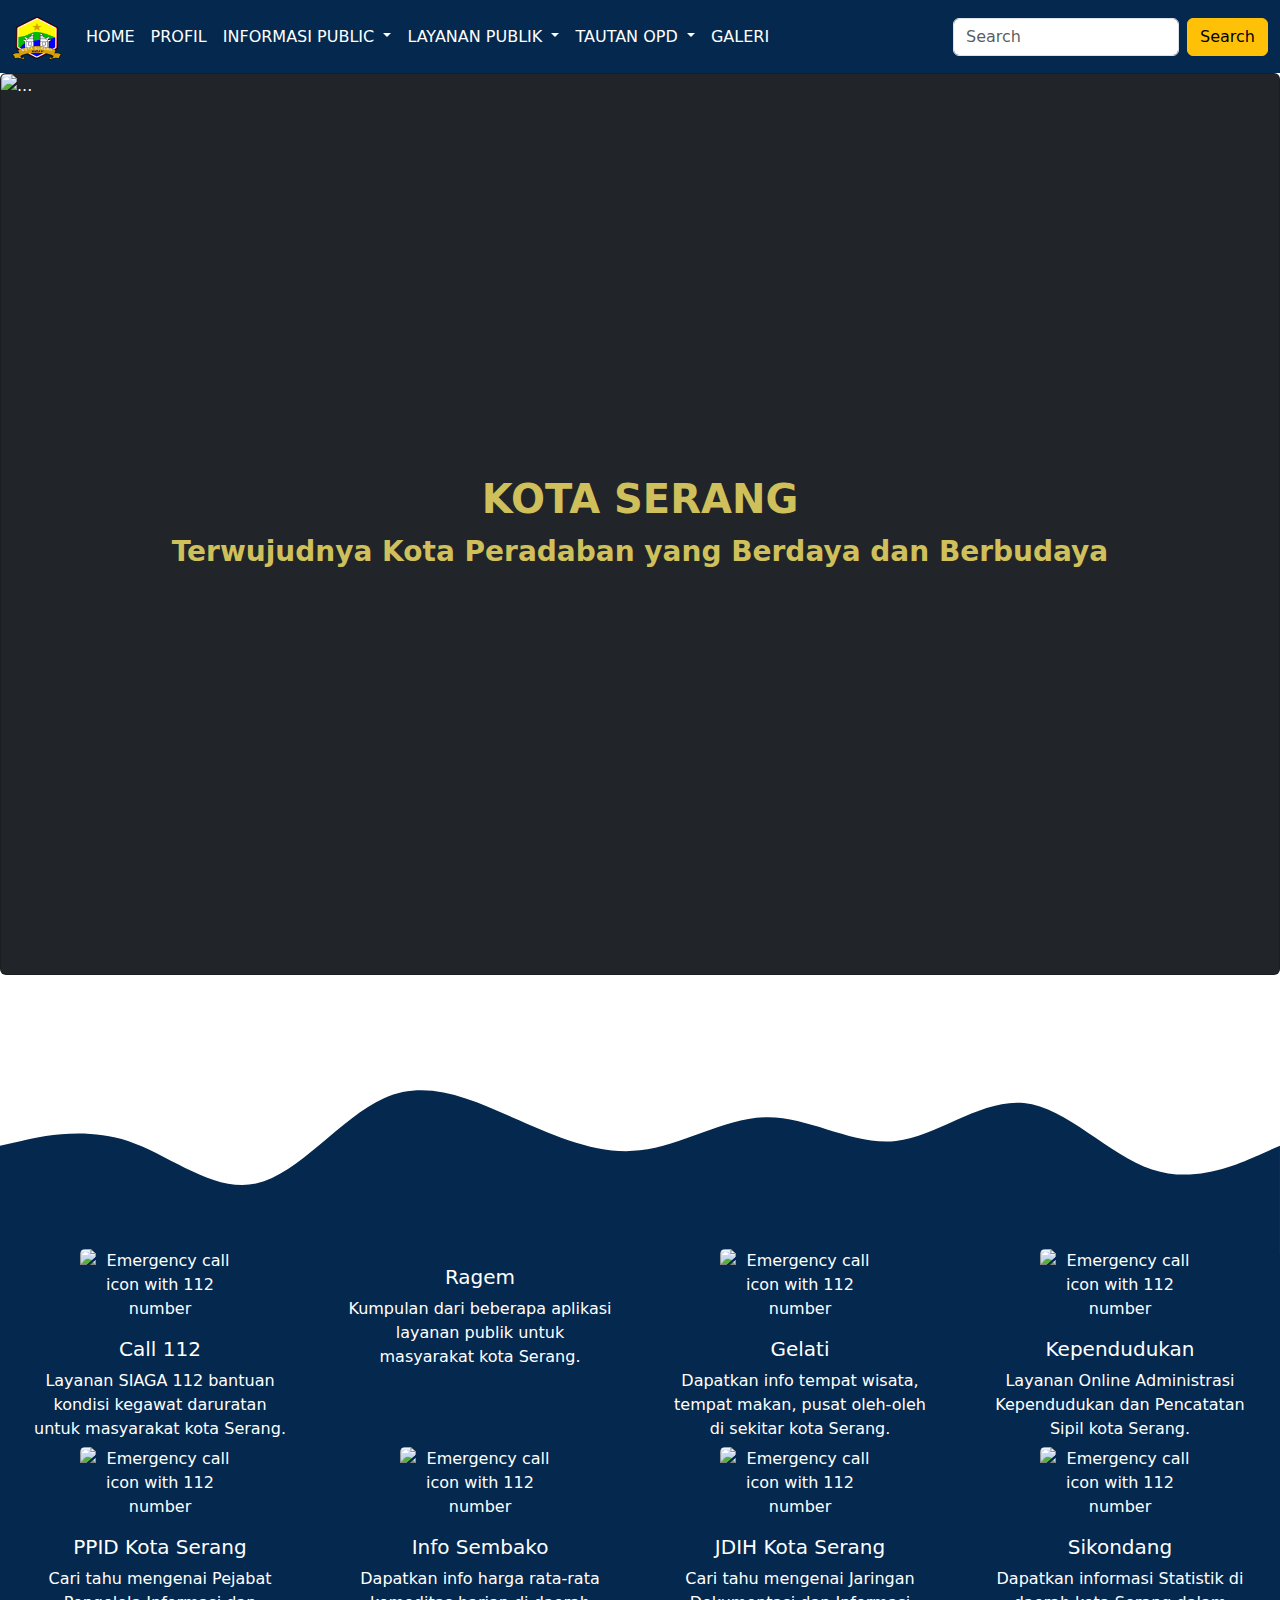
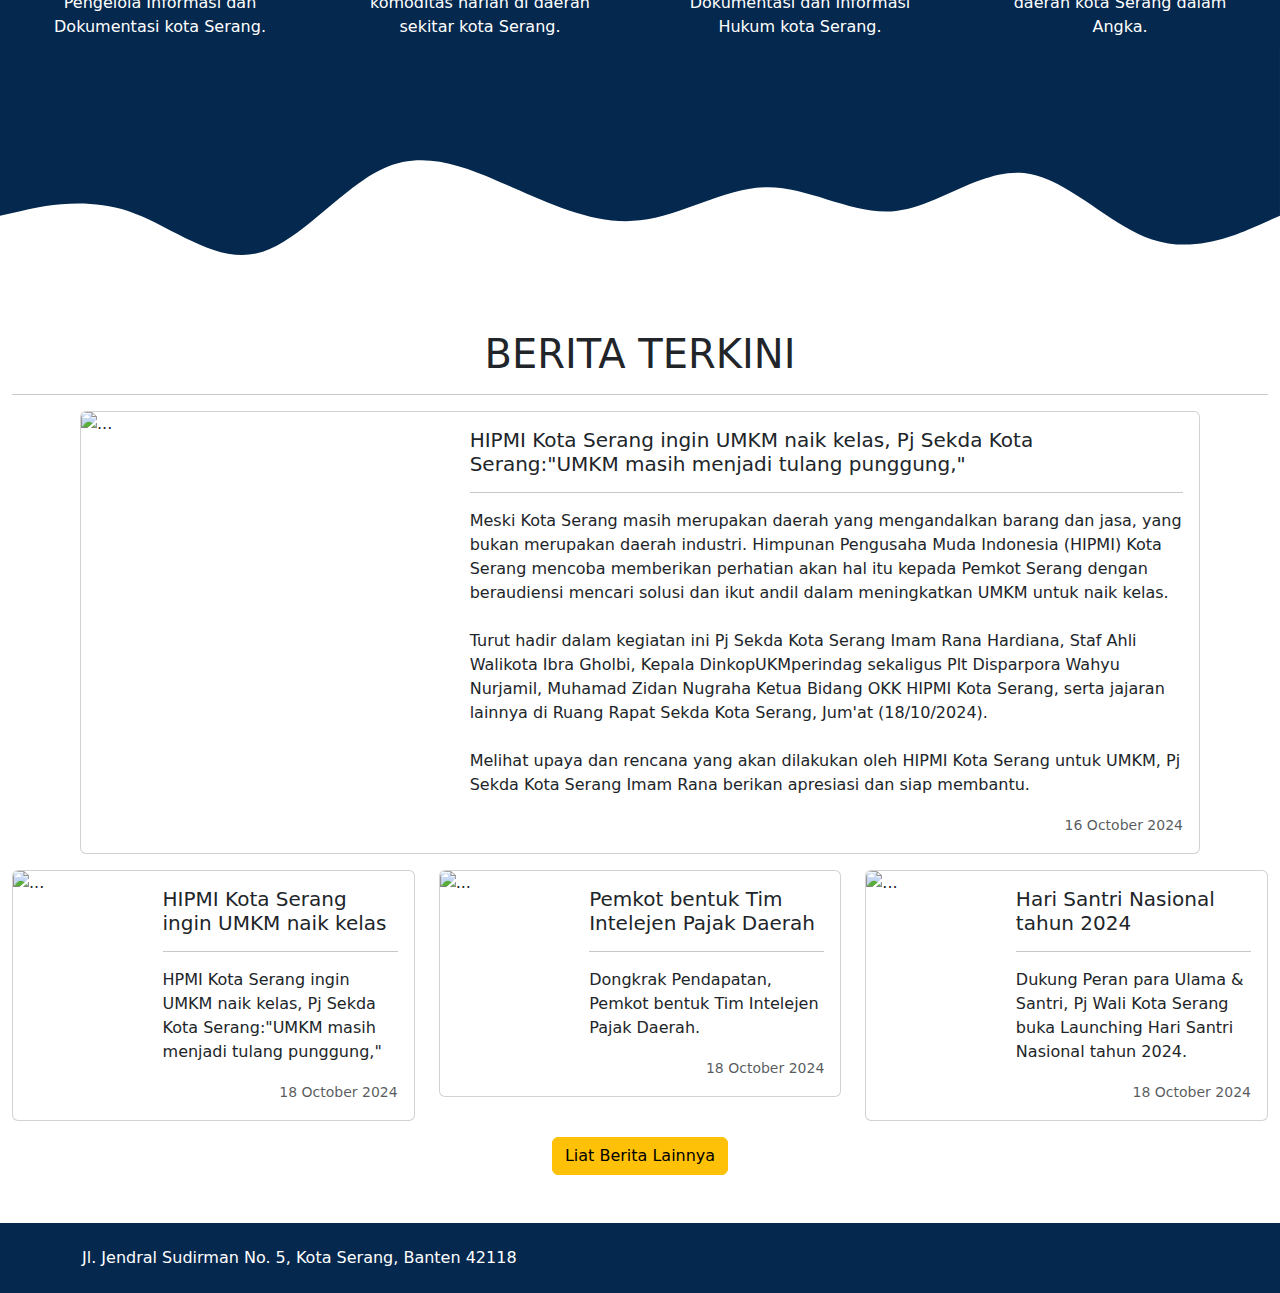
==== commit a164f021: "update ss" ====
--- a/index.html
+++ b/index.html
@@ -207,9 +207,9 @@
     <!-- Wave -->
     <svg xmlns="http://www.w3.org/2000/svg" viewBox="0 0 1440 320">
       <path
-        fill="#1a237e"
+        fill="#05284e"
         fill-opacity="1"
-        d="M0,160L24,154.7C48,149,96,139,144,144C192,149,240,171,288,176C336,181,384,171,432,186.7C480,203,528,245,576,234.7C624,224,672,160,720,117.3C768,75,816,53,864,85.3C912,117,960,203,1008,208C1056,213,1104,139,1152,106.7C1200,75,1248,85,1296,106.7C1344,128,1392,160,1416,176L1440,192L1440,320L1416,320C1392,320,1344,320,1296,320C1248,320,1200,320,1152,320C1104,320,1056,320,1008,320C960,320,912,320,864,320C816,320,768,320,720,320C672,320,624,320,576,320C528,320,480,320,432,320C384,320,336,320,288,320C240,320,192,320,144,320C96,320,48,320,24,320L0,320Z"
+        d="M0,192L24,186.7C48,181,96,171,144,186.7C192,203,240,245,288,234.7C336,224,384,160,432,138.7C480,117,528,139,576,160C624,181,672,203,720,197.3C768,192,816,160,864,160C912,160,960,192,1008,186.7C1056,181,1104,139,1152,144C1200,149,1248,203,1296,218.7C1344,235,1392,213,1416,202.7L1440,192L1440,320L1416,320C1392,320,1344,320,1296,320C1248,320,1200,320,1152,320C1104,320,1056,320,1008,320C960,320,912,320,864,320C816,320,768,320,720,320C672,320,624,320,576,320C528,320,480,320,432,320C384,320,336,320,288,320C240,320,192,320,144,320C96,320,48,320,24,320L0,320Z"
       ></path>
     </svg>
 
@@ -357,9 +357,9 @@
     <!-- Wave -->
     <svg xmlns="http://www.w3.org/2000/svg" viewBox="0 0 1440 320">
       <path
-        fill="#1a237e"
+        fill="#05284e"
         fill-opacity="1"
-        d="M0,160L24,154.7C48,149,96,139,144,144C192,149,240,171,288,176C336,181,384,171,432,186.7C480,203,528,245,576,234.7C624,224,672,160,720,117.3C768,75,816,53,864,85.3C912,117,960,203,1008,208C1056,213,1104,139,1152,106.7C1200,75,1248,85,1296,106.7C1344,128,1392,160,1416,176L1440,192L1440,0L1416,0C1392,0,1344,0,1296,0C1248,0,1200,0,1152,0C1104,0,1056,0,1008,0C960,0,912,0,864,0C816,0,768,0,720,0C672,0,624,0,576,0C528,0,480,0,432,0C384,0,336,0,288,0C240,0,192,0,144,0C96,0,48,0,24,0L0,0Z"
+        d="M0,192L24,186.7C48,181,96,171,144,186.7C192,203,240,245,288,234.7C336,224,384,160,432,138.7C480,117,528,139,576,160C624,181,672,203,720,197.3C768,192,816,160,864,160C912,160,960,192,1008,186.7C1056,181,1104,139,1152,144C1200,149,1248,203,1296,218.7C1344,235,1392,213,1416,202.7L1440,192L1440,0L1416,0C1392,0,1344,0,1296,0C1248,0,1200,0,1152,0C1104,0,1056,0,1008,0C960,0,912,0,864,0C816,0,768,0,720,0C672,0,624,0,576,0C528,0,480,0,432,0C384,0,336,0,288,0C240,0,192,0,144,0C96,0,48,0,24,0L0,0Z"
       ></path>
     </svg>
 
@@ -370,13 +370,14 @@
         <hr />
       </div>
       <div class="d-flex justify-content-center">
-        <div class="card mb-3" style="max-width: 70vw">
+        <div class="card mb-3" style="width: 70rem">
           <div class="row g-0">
             <div class="col-md-4">
               <img
                 src="https://serangkota.go.id/po-content/uploads/img-20241016-wa0024.jpg"
                 class="img-fluid rounded-start"
                 alt="..."
+                style="height: 30rem"
               />
             </div>
             <div class="col-md-8">
--- a/style.css
+++ b/style.css
@@ -1,6 +1,6 @@
 /* Navbar  */
 .navbar {
-  background-color: #1a237e;
+  background-color: #05284e;
 }
 
 .navbar .container-fluid a {
@@ -13,19 +13,19 @@
 }
 
 .jumbotron-title {
-  color: yellow;
+  color: #d0c05b;
 }
 
 .jumbotron-text {
-  color: yellow;
+  color: #d0c05b;
 }
 
 .dropdown-menu {
-  background-color: #1a237e;
+  background-color: #05284e;
 }
 
 .layanan-public {
-  background-color: #1a237e;
+  background-color: #05284e;
   color: white;
   margin-top: -5px;
   margin-bottom: -5px;
@@ -35,13 +35,13 @@
 .banner-title {
   font-size: 36px;
   font-weight: 700;
-  color: #1a237e;
+  color: #05284e;
   text-align: center;
   margin-bottom: 20px;
 }
 
 .footer {
-  background-color: #1a237e;
+  background-color: #05284e;
   color: white;
   padding: 20px 0;
 }
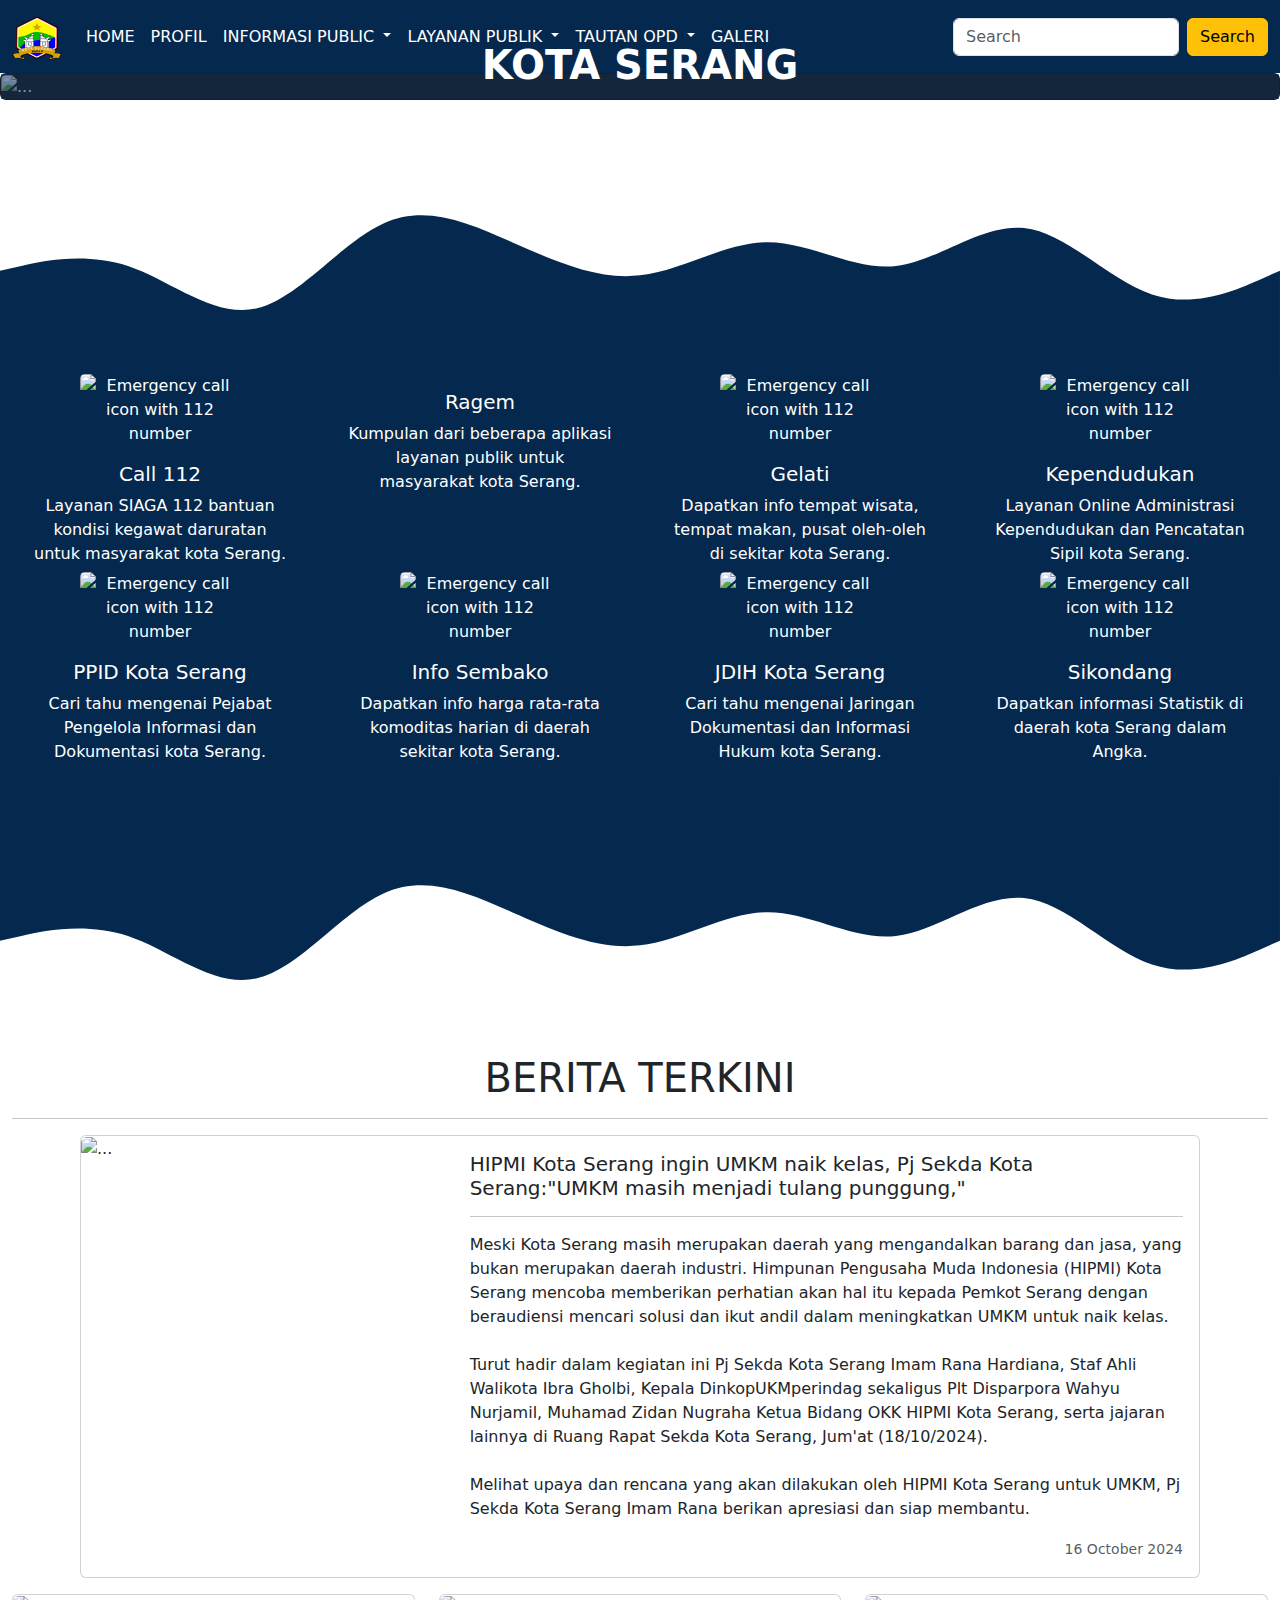
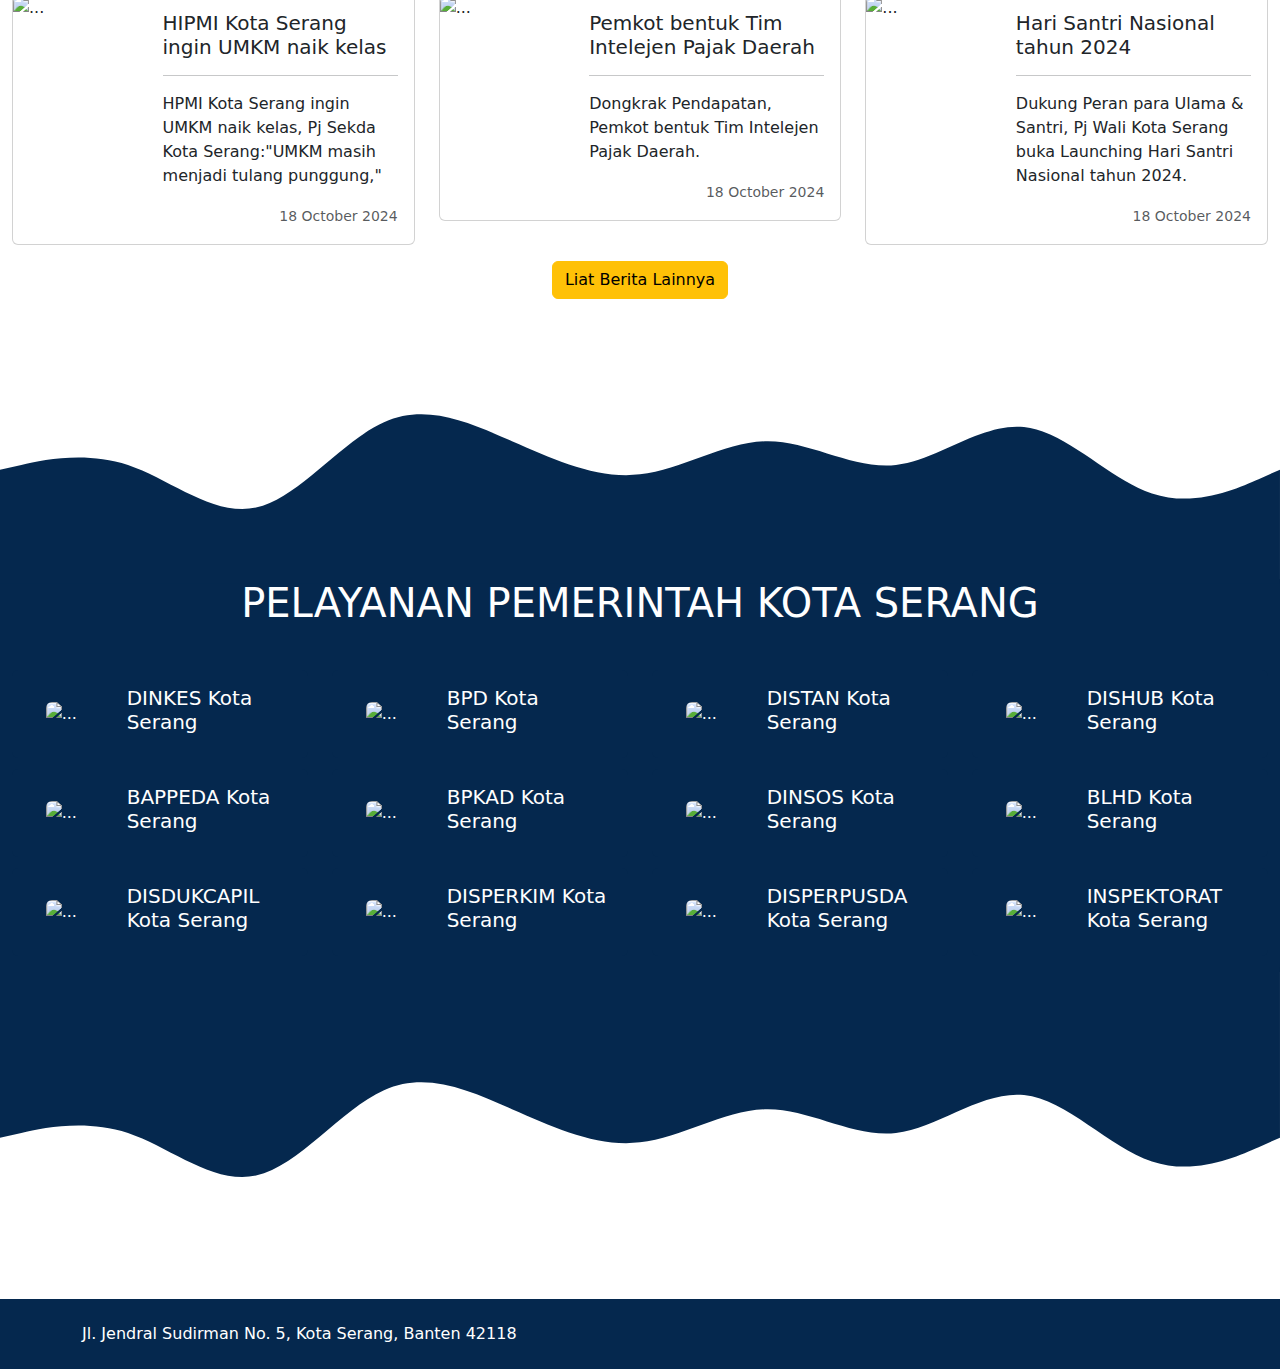
==== commit 1076de2d: "odp" ====
--- a/index.html
+++ b/index.html
@@ -189,18 +189,31 @@
 
     <!-- Jumbotron -->
     <div class="card text-bg-dark jumbotron">
-      <img
-        src="https://institutbanten.ac.id/wp-content/uploads/2024/07/serang-kota.jpeg"
-        class="card-img"
-        alt="..."
-      />
-      <div class="card-img-overlay d-flex flex-column justify-content-center">
-        <h5 class="card-title jumbotron-title text-center fs-1 fw-bold">
-          KOTA SERANG
-        </h5>
-        <p class="card-text jumbotron-text text-center fs-3 fw-bold">
-          Terwujudnya Kota Peradaban yang Berdaya dan Berbudaya
-        </p>
+      <div class="position-relative">
+        <img
+          src="https://bpbd.serangkota.go.id/po-content/logo-opd/serkot2.jpg"
+          class="card-img"
+          alt="..."
+        />
+        <!-- Overlay background with #05284e and 70% transparency -->
+        <div
+          style="
+            background-color: rgba(5, 40, 78, 0.5);
+            position: absolute;
+            top: 0;
+            left: 0;
+            width: 100%;
+            height: 100%;
+          "
+        ></div>
+        <div class="card-img-overlay d-flex flex-column justify-content-center">
+          <h5 class="card-title jumbotron-title text-center fs-1 fw-bold">
+            KOTA SERANG
+          </h5>
+          <p class="card-text jumbotron-text text-center fs-3 fw-bold">
+            Terwujudnya Kota Peradaban yang Berdaya dan Berbudaya
+          </p>
+        </div>
       </div>
     </div>
 
@@ -508,6 +521,273 @@
       </div>
     </div>
 
+    <!-- Wave -->
+    <svg xmlns="http://www.w3.org/2000/svg" viewBox="0 0 1440 320">
+      <path
+        fill="#05284e"
+        fill-opacity="1"
+        d="M0,192L24,186.7C48,181,96,171,144,186.7C192,203,240,245,288,234.7C336,224,384,160,432,138.7C480,117,528,139,576,160C624,181,672,203,720,197.3C768,192,816,160,864,160C912,160,960,192,1008,186.7C1056,181,1104,139,1152,144C1200,149,1248,203,1296,218.7C1344,235,1392,213,1416,202.7L1440,192L1440,320L1416,320C1392,320,1344,320,1296,320C1248,320,1200,320,1152,320C1104,320,1056,320,1008,320C960,320,912,320,864,320C816,320,768,320,720,320C672,320,624,320,576,320C528,320,480,320,432,320C384,320,336,320,288,320C240,320,192,320,144,320C96,320,48,320,24,320L0,320Z"
+      ></path>
+    </svg>
+
+    <!-- ODP -->
+    <div class="container-fluid odp">
+      <div class="title-odp text-center mb-5">
+        <h1>PELAYANAN PEMERINTAH KOTA SERANG</h1>
+      </div>
+      <div class="row">
+        <div class="col-sm-3">
+          <div class="card mb-3 border-0 odp" style="max-width: 540px">
+            <div class="row g-0">
+              <div
+                class="col-md-4 d-flex justify-content-center align-items-center"
+              >
+                <img
+                  src="https://serangkota.go.id/po-content/frontend/spaces/assets/img/favicon/favicon-16x16.png"
+                  class="img-fluid rounded-start"
+                  alt="..."
+                />
+              </div>
+              <div class="col-md-8">
+                <div class="card-body">
+                  <h5 class="card-title">DINKES Kota Serang</h5>
+                </div>
+              </div>
+            </div>
+          </div>
+        </div>
+        <div class="col-sm-3">
+          <div class="card mb-3 border-0 odp" style="max-width: 540px">
+            <div class="row g-0">
+              <div
+                class="col-md-4 d-flex justify-content-center align-items-center"
+              >
+                <img
+                  src="https://serangkota.go.id/po-content/frontend/spaces/assets/img/favicon/favicon-16x16.png"
+                  class="img-fluid rounded-start"
+                  alt="..."
+                />
+              </div>
+              <div class="col-md-8">
+                <div class="card-body">
+                  <h5 class="card-title">BPD Kota Serang</h5>
+                </div>
+              </div>
+            </div>
+          </div>
+        </div>
+        <div class="col-sm-3">
+          <div class="card mb-3 border-0 odp" style="max-width: 540px">
+            <div class="row g-0">
+              <div
+                class="col-md-4 d-flex justify-content-center align-items-center"
+              >
+                <img
+                  src="https://serangkota.go.id/po-content/frontend/spaces/assets/img/favicon/favicon-16x16.png"
+                  class="img-fluid rounded-start"
+                  alt="..."
+                />
+              </div>
+              <div class="col-md-8">
+                <div class="card-body">
+                  <h5 class="card-title">DISTAN Kota Serang</h5>
+                </div>
+              </div>
+            </div>
+          </div>
+        </div>
+        <div class="col-sm-3">
+          <div class="card mb-3 border-0 odp" style="max-width: 540px">
+            <div class="row g-0">
+              <div
+                class="col-md-4 d-flex justify-content-center align-items-center"
+              >
+                <img
+                  src="https://serangkota.go.id/po-content/frontend/spaces/assets/img/favicon/favicon-16x16.png"
+                  class="img-fluid rounded-start"
+                  alt="..."
+                />
+              </div>
+              <div class="col-md-8">
+                <div class="card-body">
+                  <h5 class="card-title">DISHUB Kota Serang</h5>
+                </div>
+              </div>
+            </div>
+          </div>
+        </div>
+        <div class="col-sm-3">
+          <div class="card mb-3 border-0 odp" style="max-width: 540px">
+            <div class="row g-0">
+              <div
+                class="col-md-4 d-flex justify-content-center align-items-center"
+              >
+                <img
+                  src="https://serangkota.go.id/po-content/frontend/spaces/assets/img/favicon/favicon-16x16.png"
+                  class="img-fluid rounded-start"
+                  alt="..."
+                />
+              </div>
+              <div class="col-md-8">
+                <div class="card-body">
+                  <h5 class="card-title">BAPPEDA Kota Serang</h5>
+                </div>
+              </div>
+            </div>
+          </div>
+        </div>
+        <div class="col-sm-3">
+          <div class="card mb-3 border-0 odp" style="max-width: 540px">
+            <div class="row g-0">
+              <div
+                class="col-md-4 d-flex justify-content-center align-items-center"
+              >
+                <img
+                  src="https://serangkota.go.id/po-content/frontend/spaces/assets/img/favicon/favicon-16x16.png"
+                  class="img-fluid rounded-start"
+                  alt="..."
+                />
+              </div>
+              <div class="col-md-8">
+                <div class="card-body">
+                  <h5 class="card-title">BPKAD Kota Serang</h5>
+                </div>
+              </div>
+            </div>
+          </div>
+        </div>
+        <div class="col-sm-3">
+          <div class="card mb-3 border-0 odp" style="max-width: 540px">
+            <div class="row g-0">
+              <div
+                class="col-md-4 d-flex justify-content-center align-items-center"
+              >
+                <img
+                  src="https://serangkota.go.id/po-content/frontend/spaces/assets/img/favicon/favicon-16x16.png"
+                  class="img-fluid rounded-start"
+                  alt="..."
+                />
+              </div>
+              <div class="col-md-8">
+                <div class="card-body">
+                  <h5 class="card-title">DINSOS Kota Serang</h5>
+                </div>
+              </div>
+            </div>
+          </div>
+        </div>
+        <div class="col-sm-3">
+          <div class="card mb-3 border-0 odp" style="max-width: 540px">
+            <div class="row g-0">
+              <div
+                class="col-md-4 d-flex justify-content-center align-items-center"
+              >
+                <img
+                  src="https://serangkota.go.id/po-content/frontend/spaces/assets/img/favicon/favicon-16x16.png"
+                  class="img-fluid rounded-start"
+                  alt="..."
+                />
+              </div>
+              <div class="col-md-8">
+                <div class="card-body">
+                  <h5 class="card-title">BLHD Kota Serang</h5>
+                </div>
+              </div>
+            </div>
+          </div>
+        </div>
+        <div class="col-sm-3">
+          <div class="card mb-3 border-0 odp" style="max-width: 540px">
+            <div class="row g-0">
+              <div
+                class="col-md-4 d-flex justify-content-center align-items-center"
+              >
+                <img
+                  src="https://serangkota.go.id/po-content/frontend/spaces/assets/img/favicon/favicon-16x16.png"
+                  class="img-fluid rounded-start"
+                  alt="..."
+                />
+              </div>
+              <div class="col-md-8">
+                <div class="card-body">
+                  <h5 class="card-title">DISDUKCAPIL Kota Serang</h5>
+                </div>
+              </div>
+            </div>
+          </div>
+        </div>
+        <div class="col-sm-3">
+          <div class="card mb-3 border-0 odp" style="max-width: 540px">
+            <div class="row g-0">
+              <div
+                class="col-md-4 d-flex justify-content-center align-items-center"
+              >
+                <img
+                  src="https://serangkota.go.id/po-content/frontend/spaces/assets/img/favicon/favicon-16x16.png"
+                  class="img-fluid rounded-start"
+                  alt="..."
+                />
+              </div>
+              <div class="col-md-8">
+                <div class="card-body">
+                  <h5 class="card-title">DISPERKIM Kota Serang</h5>
+                </div>
+              </div>
+            </div>
+          </div>
+        </div>
+        <div class="col-sm-3">
+          <div class="card mb-3 border-0 odp" style="max-width: 540px">
+            <div class="row g-0">
+              <div
+                class="col-md-4 d-flex justify-content-center align-items-center"
+              >
+                <img
+                  src="https://serangkota.go.id/po-content/frontend/spaces/assets/img/favicon/favicon-16x16.png"
+                  class="img-fluid rounded-start"
+                  alt="..."
+                />
+              </div>
+              <div class="col-md-8">
+                <div class="card-body">
+                  <h5 class="card-title">DISPERPUSDA Kota Serang</h5>
+                </div>
+              </div>
+            </div>
+          </div>
+        </div>
+        <div class="col-sm-3">
+          <div class="card mb-3 border-0 odp" style="max-width: 540px">
+            <div class="row g-0">
+              <div
+                class="col-md-4 d-flex justify-content-center align-items-center"
+              >
+                <img
+                  src="https://serangkota.go.id/po-content/frontend/spaces/assets/img/favicon/favicon-16x16.png"
+                  class="img-fluid rounded-start"
+                  alt="..."
+                />
+              </div>
+              <div class="col-md-8">
+                <div class="card-body">
+                  <h5 class="card-title">INSPEKTORAT Kota Serang</h5>
+                </div>
+              </div>
+            </div>
+          </div>
+        </div>
+      </div>
+    </div>
+
+    <!-- Wave -->
+    <svg xmlns="http://www.w3.org/2000/svg" viewBox="0 0 1440 320">
+      <path
+        fill="#05284e"
+        fill-opacity="1"
+        d="M0,192L24,186.7C48,181,96,171,144,186.7C192,203,240,245,288,234.7C336,224,384,160,432,138.7C480,117,528,139,576,160C624,181,672,203,720,197.3C768,192,816,160,864,160C912,160,960,192,1008,186.7C1056,181,1104,139,1152,144C1200,149,1248,203,1296,218.7C1344,235,1392,213,1416,202.7L1440,192L1440,0L1416,0C1392,0,1344,0,1296,0C1248,0,1200,0,1152,0C1104,0,1056,0,1008,0C960,0,912,0,864,0C816,0,768,0,720,0C672,0,624,0,576,0C528,0,480,0,432,0C384,0,336,0,288,0C240,0,192,0,144,0C96,0,48,0,24,0L0,0Z"
+      ></path>
+    </svg>
+
     <!-- Footer -->
     <footer class="footer text-center text-lg-start mt-5">
       <div class="container">
--- a/style.css
+++ b/style.css
@@ -13,11 +13,11 @@
 }
 
 .jumbotron-title {
-  color: #d0c05b;
+  color: white;
 }
 
 .jumbotron-text {
-  color: #d0c05b;
+  color: white;
 }
 
 .dropdown-menu {
@@ -40,6 +40,13 @@
   margin-bottom: 20px;
 }
 
+.odp {
+  background-color: #05284e;
+  color: white;
+  margin-top: -5px;
+  margin-bottom: -5px;
+}
+
 .footer {
   background-color: #05284e;
   color: white;
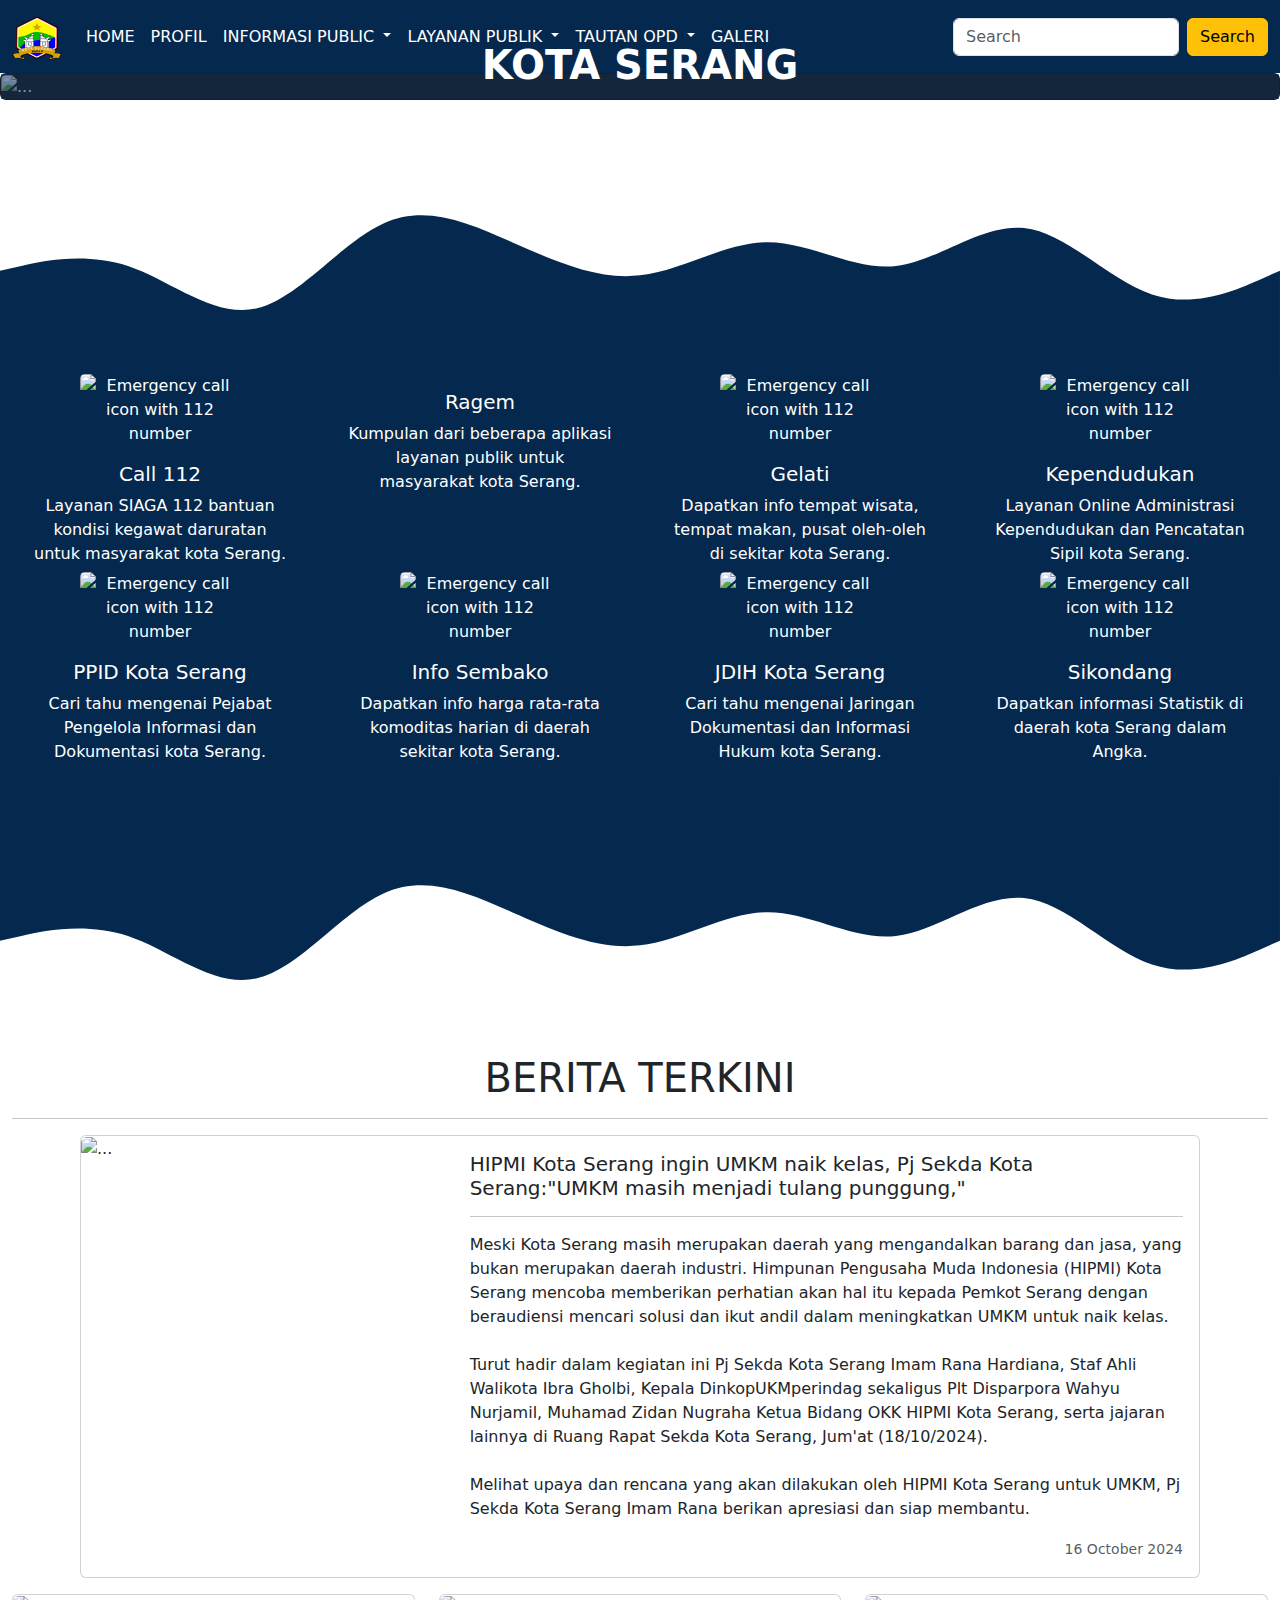
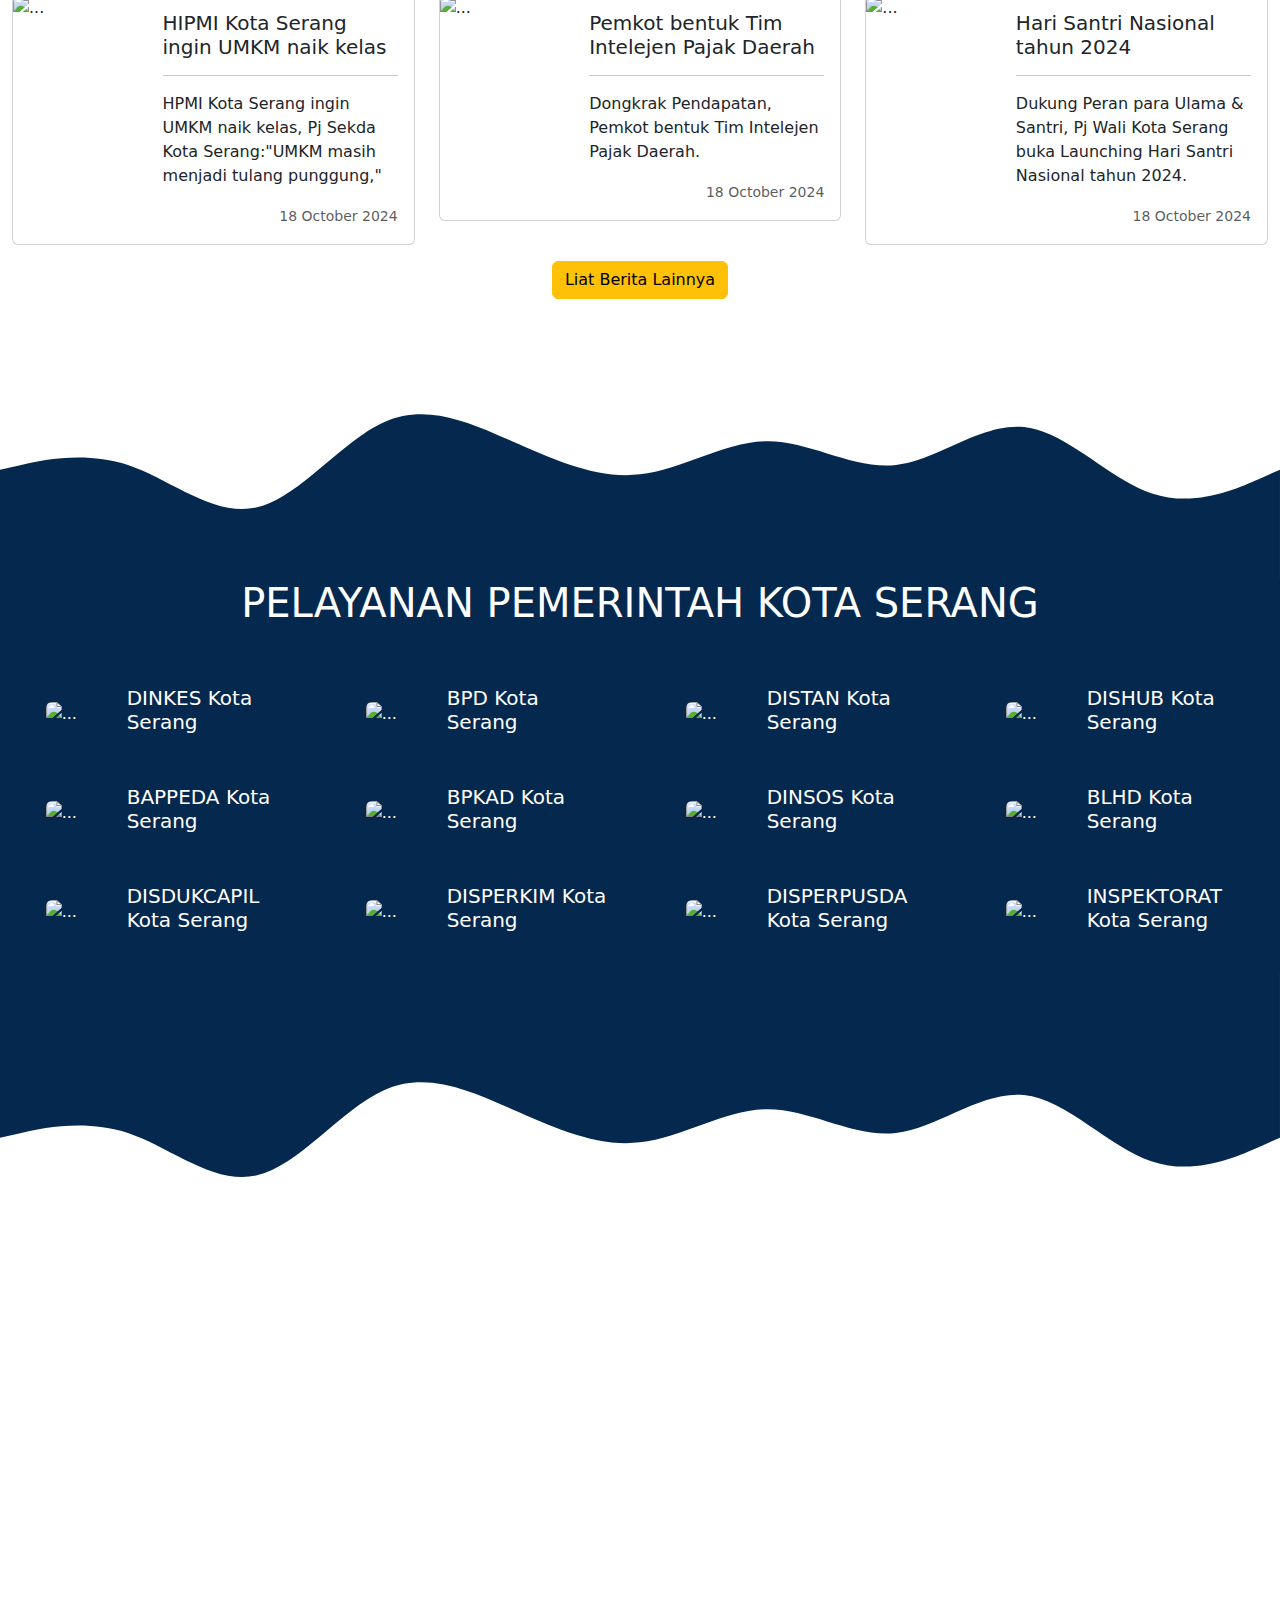
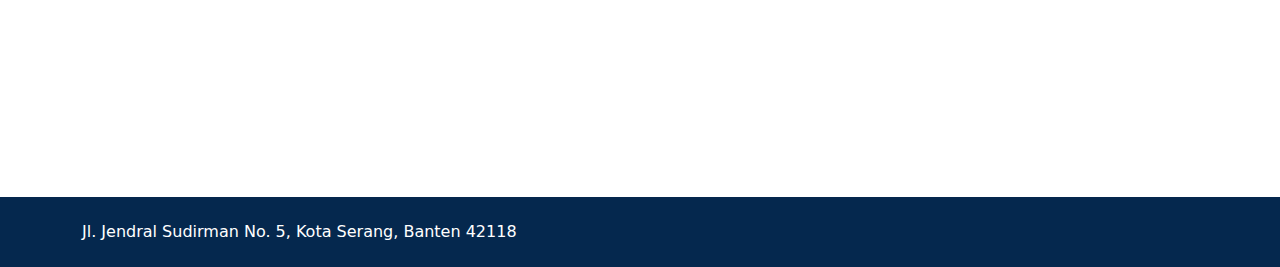
==== commit 19ce66aa: "add google maps" ====
--- a/index.html
+++ b/index.html
@@ -788,6 +788,18 @@
       ></path>
     </svg>
 
+    <div class="gmaps m-5 d-flex justify-content-center align-items-center">
+      <iframe
+        src="https://www.google.com/maps/embed?pb=!1m18!1m12!1m3!1d31736.6347987448!2d106.1361305108398!3d-6.1200214999999965!2m3!1f0!2f0!3f0!3m2!1i1024!2i768!4f13.1!3m3!1m2!1s0x2e41f58bf07bf689%3A0x21ef78d036754865!2sDiskominfo%20Kota%20Serang!5e0!3m2!1sid!2sid!4v1729480531560!5m2!1sid!2sid"
+        width="1500"
+        height="450"
+        style="border: 0"
+        allowfullscreen=""
+        loading="lazy"
+        referrerpolicy="no-referrer-when-downgrade"
+      ></iframe>
+    </div>
+
     <!-- Footer -->
     <footer class="footer text-center text-lg-start mt-5">
       <div class="container">
@@ -797,18 +809,10 @@
             Kota Serang, Banten 42118
           </div>
           <div class="col-lg-6 text-center text-lg-end social-icons">
-            <a href="https://twitter.com" target="_blank"
-              ><i class="fab fa-twitter"></i
-            ></a>
-            <a href="https://facebook.com" target="_blank"
-              ><i class="fab fa-facebook-f"></i
-            ></a>
-            <a href="https://instagram.com" target="_blank"
-              ><i class="fab fa-instagram"></i
-            ></a>
-            <a href="https://youtube.com" target="_blank"
-              ><i class="fab fa-youtube"></i
-            ></a>
+            <a href="#" target="_blank"><i class="fab fa-twitter"></i></a>
+            <a href="#" target="_blank"><i class="fab fa-facebook-f"></i></a>
+            <a href="#" target="_blank"><i class="fab fa-instagram"></i></a>
+            <a href="#" target="_blank"><i class="fab fa-youtube"></i></a>
           </div>
         </div>
       </div>
